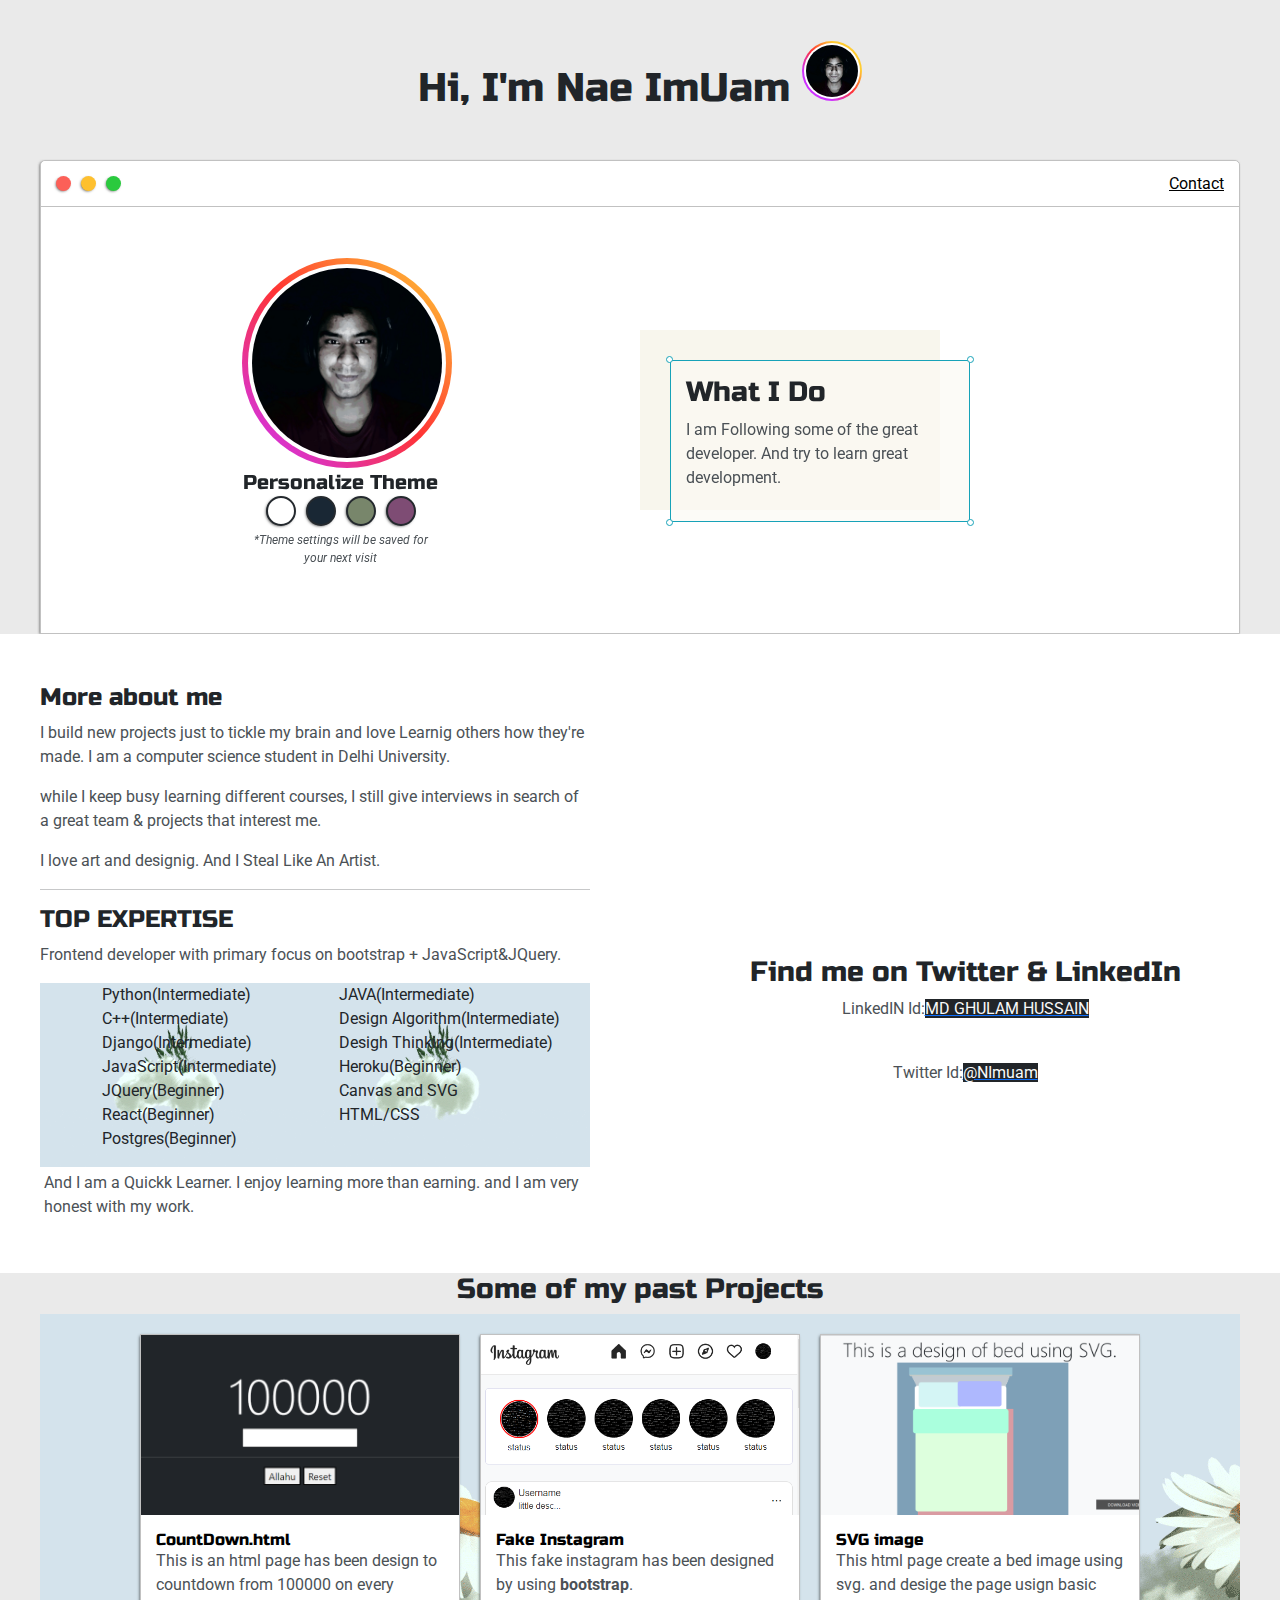
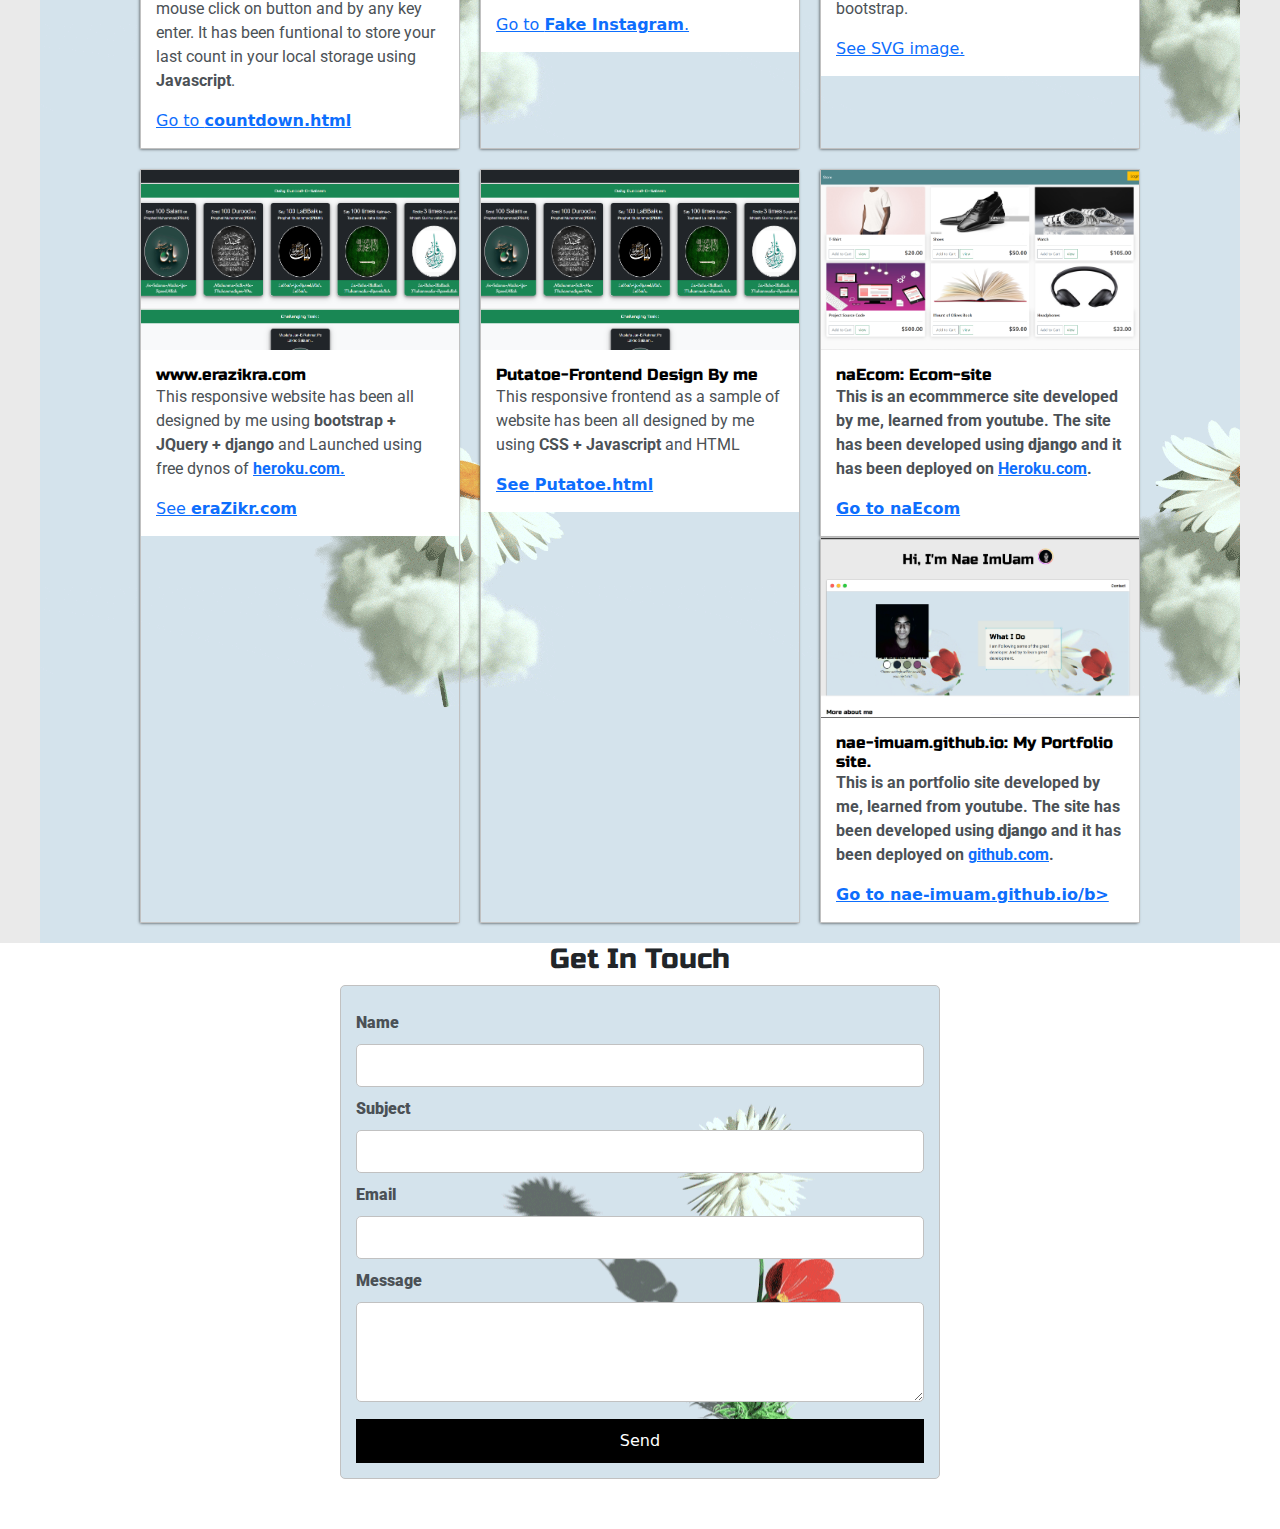
==== index.html @ fbc39ed4 "Adding Putatoe.html" ====
<!DOCTYPE html>
<html lang="en" dir="ltr">
  <head>
    <meta charset="utf-8">
    <meta name="viewport" content="width=device-width, initial-scale=1, maximum-scale=1, minimum-scale=1">
    <title>Nae ImUam</title>
    <link rel="preconnect" href="https://fonts.googleapis.com">
    <link rel="preconnect" href="https://fonts.gstatic.com" crossorigin>
    <link href="https://fonts.googleapis.com/css2?family=Russo+One&display=swap" rel="stylesheet">
    <link href="https://fonts.googleapis.com/css2?family=Roboto:wght@500&family=Russo+One&display=swap" rel="stylesheet">

    <link rel="stylesheet" href="default.css">

    <link id="theme-style" rel="stylesheet" href="">
    <link href="https://cdn.jsdelivr.net/npm/bootstrap@5.2.1/dist/css/bootstrap.min.css" rel="stylesheet">
    <script src="https://cdn.jsdelivr.net/npm/bootstrap@5.2.1/dist/js/bootstrap.bundle.min.js"></script>

  </head>
  <body>
    <section class="s1">
      <div class="main-container">
        <div class="greeting-wrapper">
          <h1>Hi, I'm Nae ImUam
            <canvas id="myCanvas0" width="60" height="60" onclick="fun()">
            Your browser does not support the HTML5 canvas tag.</canvas></h1>
        </div>

        <div class="intro-wrapper">
          <div class="nav-wrapper">
            <div class="dots-wrapper">
              <div id="dot-1" class="browser-dot"></div>
              <div id="dot-2" class="browser-dot"></div>
              <div id="dot-3" class="browser-dot"></div>

            </div>
            <ul id="navigation">
              <li><a href="#">Contact</a></li>
             </ul>

          </div>
          <div class="left-column">
            <img id="img" src="images/me.jpg" hidden>
            <button id="profile_pic" onclick="fun()" class="mb-3">
              <canvas id="myCanvas" width="210" height="210">
              Your browser does not support the HTML5 canvas tag.</canvas>
            </button>
            <h5 style="text-align: center; line-height: 0;">Personalize Theme</h5>

            <div id="theme-options-wrapper">
              <div data-mode="light" id="light-mode" class="theme-dot"></div>
              <div data-mode="blue" id="blue-mode" class="theme-dot"></div>
              <div data-mode="green" id="green-mode" class="theme-dot"></div>
              <div data-mode="purple" id="purple-mode" class="theme-dot"></div>
            </div>

            <p id="settings-note">*Theme settings will be saved for <br> your next visit</p>
          </div>
          <div class="right-column">
            <div id="preview-shadow">
              <div id="preview">
                <div id="corner-tl" class="corner"></div>
                <div id="corner-tr" class="corner"></div>
                <h3>What I Do</h3>
                <p>I am Following some of the great developer. And try to learn great development.</p>
                <div id="corner-bl" class="corner"></div>
                <div id="corner-br" class="corner"></div>
              </div>
            </div>
          </div>

        </div>
      </div>
    </section>

    <section class="s2">
      <div class="main-container">
        <div class="about-wrapper">
          <div class="about-me text-dark">
            <h4>More about me</h4>

            <p>I build new projects just to tickle my brain and love Learnig others how they're made. I am a computer science student in Delhi University.</p>

            <p>while I keep busy learning different courses, I still give interviews in search of a great team & projects that interest me.</p>
            <p>I love art and designig. And I Steal Like An Artist.</a>

            <hr>

            <h4>TOP EXPERTISE</h4>

            <p>Frontend developer with primary focus on bootstrap + JavaScript&JQuery. <!--a target="_blank" href="resume.pdf">Download Resume</a></p-->

            <div id="skills">
              <ul>
                <li class="text-dark">Python(Intermediate)</li>
                <li class="text-dark">C++(Intermediate)</li>
                <li class="text-dark">Django(Intermediate)</li>
                <li class="text-dark">JavaScript(Intermediate)</li>
                <li class="text-dark">JQuery(Beginner)</li>
                <li class="text-dark">React(Beginner)</li>
                <li class="text-dark">Postgres(Beginner)</li>
              </ul>

              <ul>
                <li class="text-dark">JAVA(Intermediate)</li>
                <li class="text-dark">Design Algorithm(Intermediate)</li>
                <li class="text-dark">Desigh Thinking(Intermediate)</li>
                <li class="text-dark">Heroku(Beginner)</li>
                <li class="text-dark">Canvas and SVG</li>
                <li class="text-dark">HTML/CSS</li>
              </ul>
            </div>
            <p class="m-1">And I am a Quickk Learner. I enjoy learning more than earning. and I am very honest with my work.</p>


          </div>

          <div class="social-links">
            <video autoplay muted loop width="100%">
              <source src="images/gvid.mp4" type="video/mp4">
            </video>
            <h3>Find me on Twitter & LinkedIn</h3>
            <p>LinkedIN Id:<a class="link-primary text-light bg-dark mb-0 "href="https://www.linkedin.com/in/md-ghulam-hussain-a02657246/">MD GHULAM HUSSAIN</a></p>            <br>
            <p>Twitter Id:<a class="link-primary text-light bg-dark mt-1"href="https://twitter.com/NImuam">@NImuam</a> </p>

          </div>
        </div>
      </div>
    </section>

    <section class="s1">
      <div class="main-container">
        <h3 style="text-align: center;">Some of my past Projects</h3>

        <div class="post-wrapper" style="padding:20px">

          <div class="post">
            <img class="thumbnail" src="images/countdown.png" >
            <div class="post-preview">
              <h6 class="post-title">CountDown.html</h6>
              <p class="post-intro">This is an html page has been design to countdown from 100000 on every mouse click on button and by any key enter. It has been funtional to store your last count in your local storage using <b>Javascript</b>.</p>
              <a href="countdown.html">Go to <b>countdown.html</b></a>
            </div>
          </div>

          <div class="post">
            <img class="thumbnail" src="images/instaimg.png" >
            <div class="post-preview">
              <h6 class="post-title">Fake Instagram</h6>
              <p class="post-intro">This fake instagram has been designed by using <b>bootstrap</b>.</p>
              <a href="fakeinsta/instaHome.html">Go to <b>Fake Instagram</b>.</a>
            </div>
          </div>

          <div class="post">
            <img class="thumbnail" src="images/svgimg.png" >
            <div class="post-preview">
              <h6 class="post-title">SVG image</h6>
              <p class="post-intro">This html page create a bed image using svg. and desige the page usign basic bootstrap. </p>
              <a href="svg.html">See SVG image.</a>
            </div>
          </div>

          <div class="post">
            <img class="thumbnail" src="images/erazikr.png" >
            <div class="post-preview">
              <h6 class="post-title">www.erazikra.com</h6>
              <p class="post-intro">This responsive website has been all designed by me using<b> bootstrap + JQuery + django</b> and Launched using free dynos of <b><a href="https://heroku.com">heroku.com.</a></b></p>
              <a href="http://erazikr.com">See <b>eraZikr.com</b></a>
            </div>
          </div>

          <div class="post">
            <img class="thumbnail" src="images/erazikr.png" >
            <div class="post-preview">
              <h6 class="post-title">Putatoe-Frontend Design By me</h6>
              <p class="post-intro">This responsive frontend as a sample of website has been all designed by me using<b> CSS + Javascript</b> and HTML <b></p>
              <a href="Putatoe.html">See <b>Putatoe.html</b></a>
            </div>
          </div>

          <div class="post">
            <img class="thumbnail" src="images/naEcom.png" >
            <div class="post-preview">
              <h6 class="post-title">naEcom: Ecom-site</h6>
              <p class="post-intro">This is an ecommmerce site developed by me, learned from youtube. The site has been developed using <b>django</b> and it has been deployed on <a href=https://heroku.com>Heroku.com</a>.</p>
              <a href="https://naecom.herokuapp.com/">Go to <b>naEcom</b></a>
            </div>
          </div>

          <div class="post">
            <img class="thumbnail" src="images/nae-imuam.png" >
            <div class="post-preview">
              <h6 class="post-title">nae-imuam.github.io: My Portfolio site.</h6>
              <p class="post-intro">This is an portfolio site developed by me, learned from youtube. The site has been developed using <b>django</b> and it has been deployed on <a href=https://github.com>github.com</a>.</p>
              <a href="#">Go to <b>nae-imuam.github.io/b></a>
            </div>
          </div>
        </div>
      </div>
    </section>

    <section class="s2">
      <div class="main-container">
        <h3 style="text-align: center;">Get In Touch</h3>

        <form id="contact-form">
          <label>Name</label>
          <input class="input-field" type="text" name="name">

          <label>Subject</label>
          <input class="input-field" type="text" name="subject">

          <label>Email</label>
          <input class="input-field" type="text" name="email">

          <label>Message</label>
          <textarea class="input-field" type="text" name="message"></textarea>


          <input id="submit-btn" type="submit" value="Send">
        </form>
      </div>
    </section>

    <script type="text/javascript" src="script.js"></script>


  </body>
</html>
---- default.css ----
:root{
  --mainColor:#eaeaea;
  --secondaryColor: #fff;
  --secondarytrans: #ffffff00;

  --borderColor: #c1c1c1;

  --mainText: black;
  --secondaryText: #4b5156;

  --themeDotBorder: #24292e;

  --previewBg: rgb(251, 249, 243, 0.7);
  --previewShadow: #f0ead6;
  --prevShadTrans: #f0ead66f;


  --buttonColor:black;

  --imgurl1: url("images/gim1.gif");
  --imgurl2: url("images/gim2.gif");
  --imgurl3: url("images/gim3.gif");
  --imgurl4: url("images/gim4.gif");

}




html, body {
  padding: 0;
  margin: 0;
}

body *{
  transition: 0.3s;
}

h1, h2, h3, h4, h5, h6, strong {
  color: var(--mainText);
  font-family: 'Russo One', sans-serif;
}

p, li, span, label, input, textarea {
  color: var(--secondaryText);
  font-family: 'Roboto', sans-serif;

}

a{
  text-decoration: none;
  color: #17a2b8;
}

ul{
  list-style: none;
}

h1{font-size: 56px;}
h2{font-size: 36px;}
h3{font-size: 28px;}
h4{font-size: 24px;}
h5{font-size: 20px;}
h6{font-size: 16px;}


.s1{
  background-color: var(--mainColor);
  border-bottom: var(--borderColor);
  overflow: auto;
}

.s2{
  background-color: var(--secondaryColor);
  border-bottom: var(--borderColor);
}

.main-container {
  width: 1200px;
  margin: 0 auto;
}

.greeting-wrapper{
  display: grid;
  text-align: center;
  align-content: center;
  min-height: 10em;
}

.intro-wrapper {
  background-color: var(--secondaryColor);
  border: 1px solid var(--borderColor);
  border-radius: 5px 5px 0 0;

  -webkit-box-shadow: -1px 1px 3px -1px rgba(0,0,0,0.75);
  -moz-box-shadow: -1px 1px 3px -1px rgba(0,0,0,0.75);
  box-shadow: -1px 1px 3px -1px rgba(0,0,0,0.75);

  display: grid;
  grid-template-columns: 1fr 1fr;
  grid-template-areas:
      'nav-wrapper nav-wrapper'
      'left-column right-column'


}

.nav-wrapper {
  border-radius: 5px 5px 0 0;
  grid-area: nav-wrapper;
  border-bottom: 1px solid var(--borderColor);
  display: flex;
  align-items: center;
  justify-content: space-between;
  background-color: var(--secondaryColor);

}



#navigation {
  margin: 0;
  padding: 10px;
}

#navigation a{
  color: var(--mainText);
}


#navigation li {
  display: inline;
  margin-right: 5px;
  margin-left: 5px;
}

.dots-wrapper{
  display: flex;
  padding: 10px;

}

#dot-1{
  background-color: #fc6058;
}
#dot-2{
  background-color: #fec02f;
}
#dot-3{
  background-color: #2aca3e;
}

.browser-dot{
  background-color: black;
  height: 15px;
  width: 15px;
  border-radius: 50%;
  margin: 5px;

  -webkit-box-shadow: -1px 1px 3px -1px rgba(0,0,0,0.75);
  -moz-box-shadow: -1px 1px 3px -1px rgba(0,0,0,0.75);
  box-shadow: -1px 1px 3px -1px rgba(0,0,0,0.75);
}


.left-column {
<<<<<<< HEAD
  background-image: var(--imgurl1);
=======
  background-image: var(--imgurl);
  background-position: center;
  background-size: cover;
>>>>>>> 65992f97f9ab8337cb3b4e993367cad69eefca60
  grid-area: left-column;
  padding-top: 50px;
  padding-bottom: 50px;

}


#profile_pic{
  background-color: var(--secondarytrans);
  display: block;
  margin: 0 auto;
  height: 210px;
  width: 210px;
  object-fit: cover;
  border: 0px solid var(--borderColor);

}

#theme-options-wrapper{
  display: flex;
  justify-content: center;
}

.theme-dot{
  height: 30px;
  width: 30px;
  background-color: black;
  border-radius: 50%;

  margin: 5px;
  border: 2px solid var(--themeDotBorder);

  -webkit-box-shadow: -1px 1px 3px -1px rgba(0,0,0,0.75);
  -moz-box-shadow: -1px 1px 3px -1px rgba(0,0,0,0.75);
  box-shadow: -1px 1px 3px -1px rgba(0,0,0,0.75);

  cursor: pointer;
}

.theme-dot:hover{
  border-width: 5px;
}

#light-mode{
  background-color: #fff;
}

#blue-mode{
  background-color: #192734;
}

#green-mode{
  background-color: #78866b;
}

#purple-mode{
  background-color: #7e4c74;
}

#settings-note{
  font-size: 12px;
  font-style: italic;
  text-align: center;
}


.right-column {
<<<<<<< HEAD
  background-image: var(--imgurl1);
=======
  background-image: var(--imgurl);
  background-position: center;
  background-size: cover;
>>>>>>> 65992f97f9ab8337cb3b4e993367cad69eefca60
  grid-area: right-column;
  display: grid;
  align-content: center;

  padding-top: 50px;
  padding-bottom: 50px;

}

#preview-shadow{
  background-color: var(--prevShadTrans);
  width: 300px;
  height: 180px;
  padding-left: 30px;
  padding-top: 30px;
}

#preview{
  width: 300px;
  border: 1.5px solid #17a2b8;
  background-color: var(--previewBg);
  padding: 15px;
  position: relative;
}

.corner{
  width: 7px;
  height: 7px;
  border-radius: 50%;
  border: 1.5px solid #17a2b8;
  background-color: #fff;
  position: absolute;
}

#corner-tl{
  top: -5px;
  left: -5px;
}
#corner-tr{
  top: -5px;
  right: -5px;
}
#corner-bl{
  bottom: -5px;
  left: -5px;
}
#corner-br{
  bottom: -5px;
  right: -5px;
}

.about-wrapper{
  display: grid;
  grid-template-columns: repeat(auto-fit, minmax(320px, 1fr));
  padding-top: 50px;
  padding-bottom: 50px;
  gap: 100px;
}



#skills{
  background-image: var(--imgurl2);
  background-size: contain;
  display: flex;
  justify-content: space-evenly;
  background-color: var(--prevewShadow);

}

.social-links{
  display: grid;
  align-content: center;
  text-align: center;

}

#social_img{
  width: 100%;
  border: 1px solid #eaeaff
}

.post-wrapper {
  background-image: var(--imgurl4);
  display: grid;
  gap: 20px;
  justify-content: center;
  padding-bottom: 50px;
  grid-template-columns: repeat(auto-fit, 320px);

}

.post{
  max-width:320px;
  float: left;
  border: 1px solid var(--borderColor);

  -webkit-box-shadow: -1px 1px 3px -1px rgba(0,0,0,0.75);
  -moz-box-shadow: -1px 1px 3px -1px rgba(0,0,0,0.75);
  box-shadow: -1px 1px 3px -1px rgba(0,0,0,0.75);
}


.thumbnail{
  display: block;
  width: 100%;
  height: 180px;
  object-fit: cover;
}

.post-preview{
  background-color: #fff;
  padding: 15px;
}

.post-title{
  color:black;
  margin: 0;
}

.post-intro{
  color: #4b5156;
  font-size: 16px;
}

#contact-form{
  background-image: var(--imgurl3);
  display: block;
  max-width: 600px;
  margin: 0 auto;
  border: 1px solid var(--borderColor);
  padding: 15px;
  border-radius: 5px;
  background-color: var(--mainColor);
  margin-bottom: 50px;
}

#contact-form label{
  line-height: 2.7em;
}

#contact-form textarea{
  min-height: 100px;
  font-size: 14px;
}

.input-field{
  width: 100%;
  padding-top: 10px;
  padding-bottom: 10px;
  background-color: var(--secondaryColor);
  border-radius: 5px;
  border: 1px solid var(--borderColor);
  font-size: 14px;
}

#submit-btn{
  margin-top: 10px;
  width: 100%;
  padding-bottom: 10px;
  padding-top: 10px;
  color: #fff;
  background-color: var(--buttonColor);
  border: none;
}




@media screen and (max-width: 1200px) {
  .main-container{
    width: 95%;
  }
}


@media screen and (max-width: 800px) {

  .intro-wrapper {

    grid-template-columns: 1fr;
    grid-template-areas:
        'nav-wrapper'
        'left-column'
        'right-column'
  }

  .right-column{
    justify-content: center;
  }

}
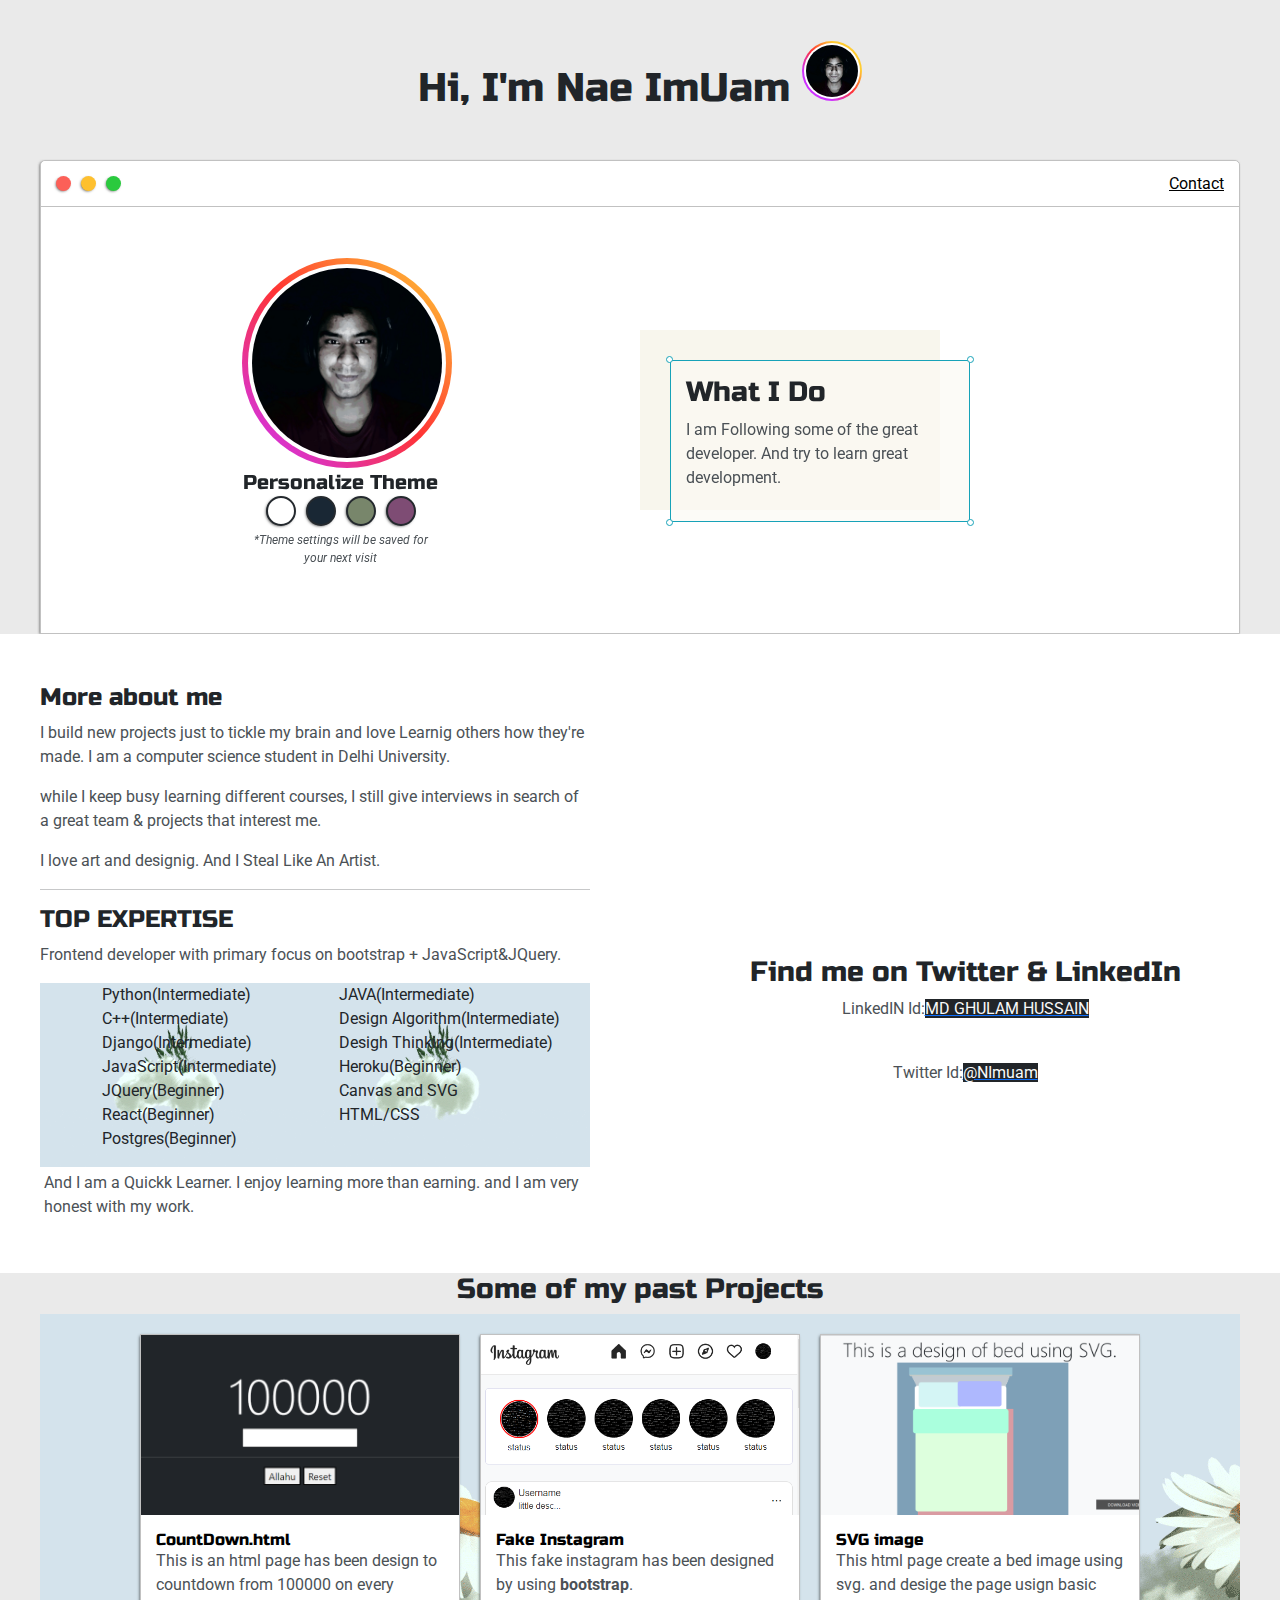
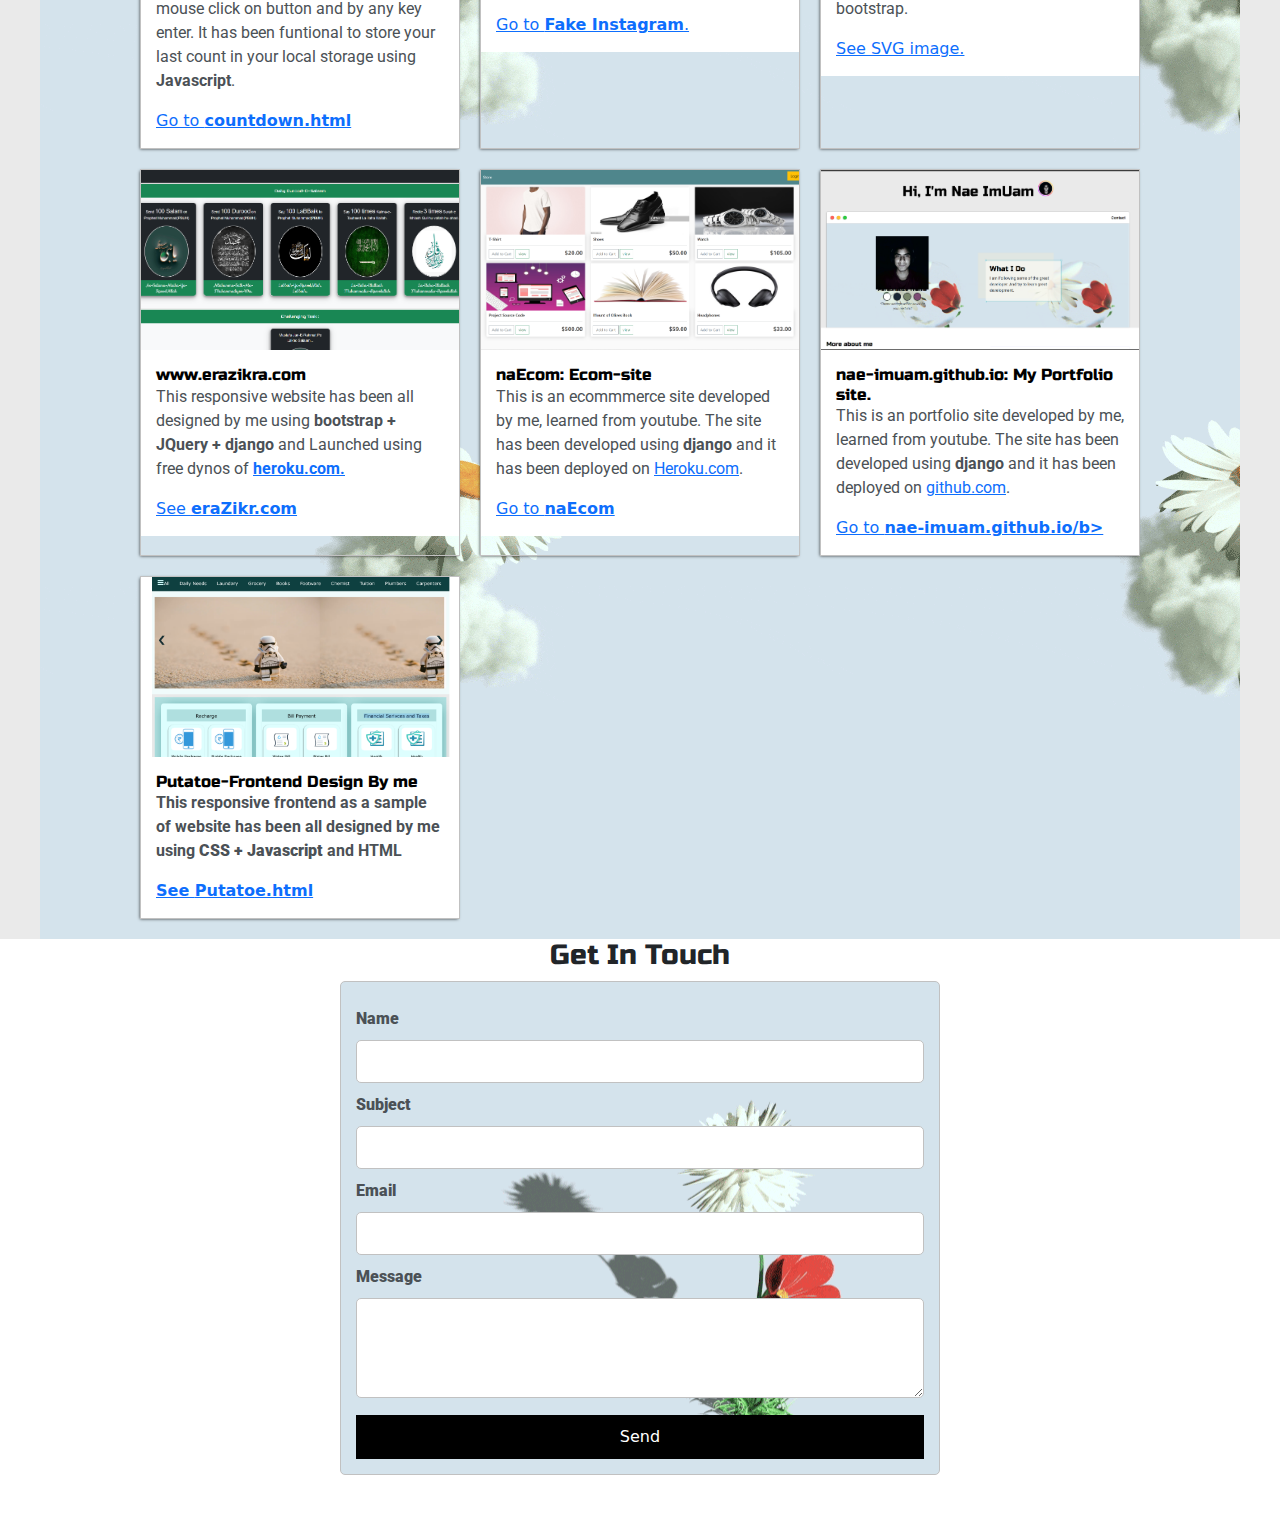
==== commit 9a70a422: "Adding Putatoe.html" ====
--- a/index.html
+++ b/index.html
@@ -170,31 +170,31 @@
           </div>
 
           <div class="post">
-            <img class="thumbnail" src="images/erazikr.png" >
+            <img class="thumbnail" src="images/naEcom.png" >
+            <div class="post-preview">
+              <h6 class="post-title">naEcom: Ecom-site</h6>
+              <p class="post-intro">This is an ecommmerce site developed by me, learned from youtube. The site has been developed using <b>django</b> and it has been deployed on <a href=https://heroku.com>Heroku.com</a>.</p>
+              <a href="https://naecom.herokuapp.com/">Go to <b>naEcom</b></a>
+            </div>
+          </div>
+
+          <div class="post">
+            <img class="thumbnail" src="images/nae-imuam.png" >
+            <div class="post-preview">
+              <h6 class="post-title">nae-imuam.github.io: My Portfolio site.</h6>
+              <p class="post-intro">This is an portfolio site developed by me, learned from youtube. The site has been developed using <b>django</b> and it has been deployed on <a href=https://github.com>github.com</a>.</p>
+              <a href="#">Go to <b>nae-imuam.github.io/b></a>
+            </div>
+          </div>
+
+          <div class="post">
+            <img class="thumbnail" src="images/putatoe.png" >
             <div class="post-preview">
               <h6 class="post-title">Putatoe-Frontend Design By me</h6>
               <p class="post-intro">This responsive frontend as a sample of website has been all designed by me using<b> CSS + Javascript</b> and HTML <b></p>
               <a href="Putatoe.html">See <b>Putatoe.html</b></a>
             </div>
           </div>
-
-          <div class="post">
-            <img class="thumbnail" src="images/naEcom.png" >
-            <div class="post-preview">
-              <h6 class="post-title">naEcom: Ecom-site</h6>
-              <p class="post-intro">This is an ecommmerce site developed by me, learned from youtube. The site has been developed using <b>django</b> and it has been deployed on <a href=https://heroku.com>Heroku.com</a>.</p>
-              <a href="https://naecom.herokuapp.com/">Go to <b>naEcom</b></a>
-            </div>
-          </div>
-
-          <div class="post">
-            <img class="thumbnail" src="images/nae-imuam.png" >
-            <div class="post-preview">
-              <h6 class="post-title">nae-imuam.github.io: My Portfolio site.</h6>
-              <p class="post-intro">This is an portfolio site developed by me, learned from youtube. The site has been developed using <b>django</b> and it has been deployed on <a href=https://github.com>github.com</a>.</p>
-              <a href="#">Go to <b>nae-imuam.github.io/b></a>
-            </div>
-          </div>
         </div>
       </div>
     </section>
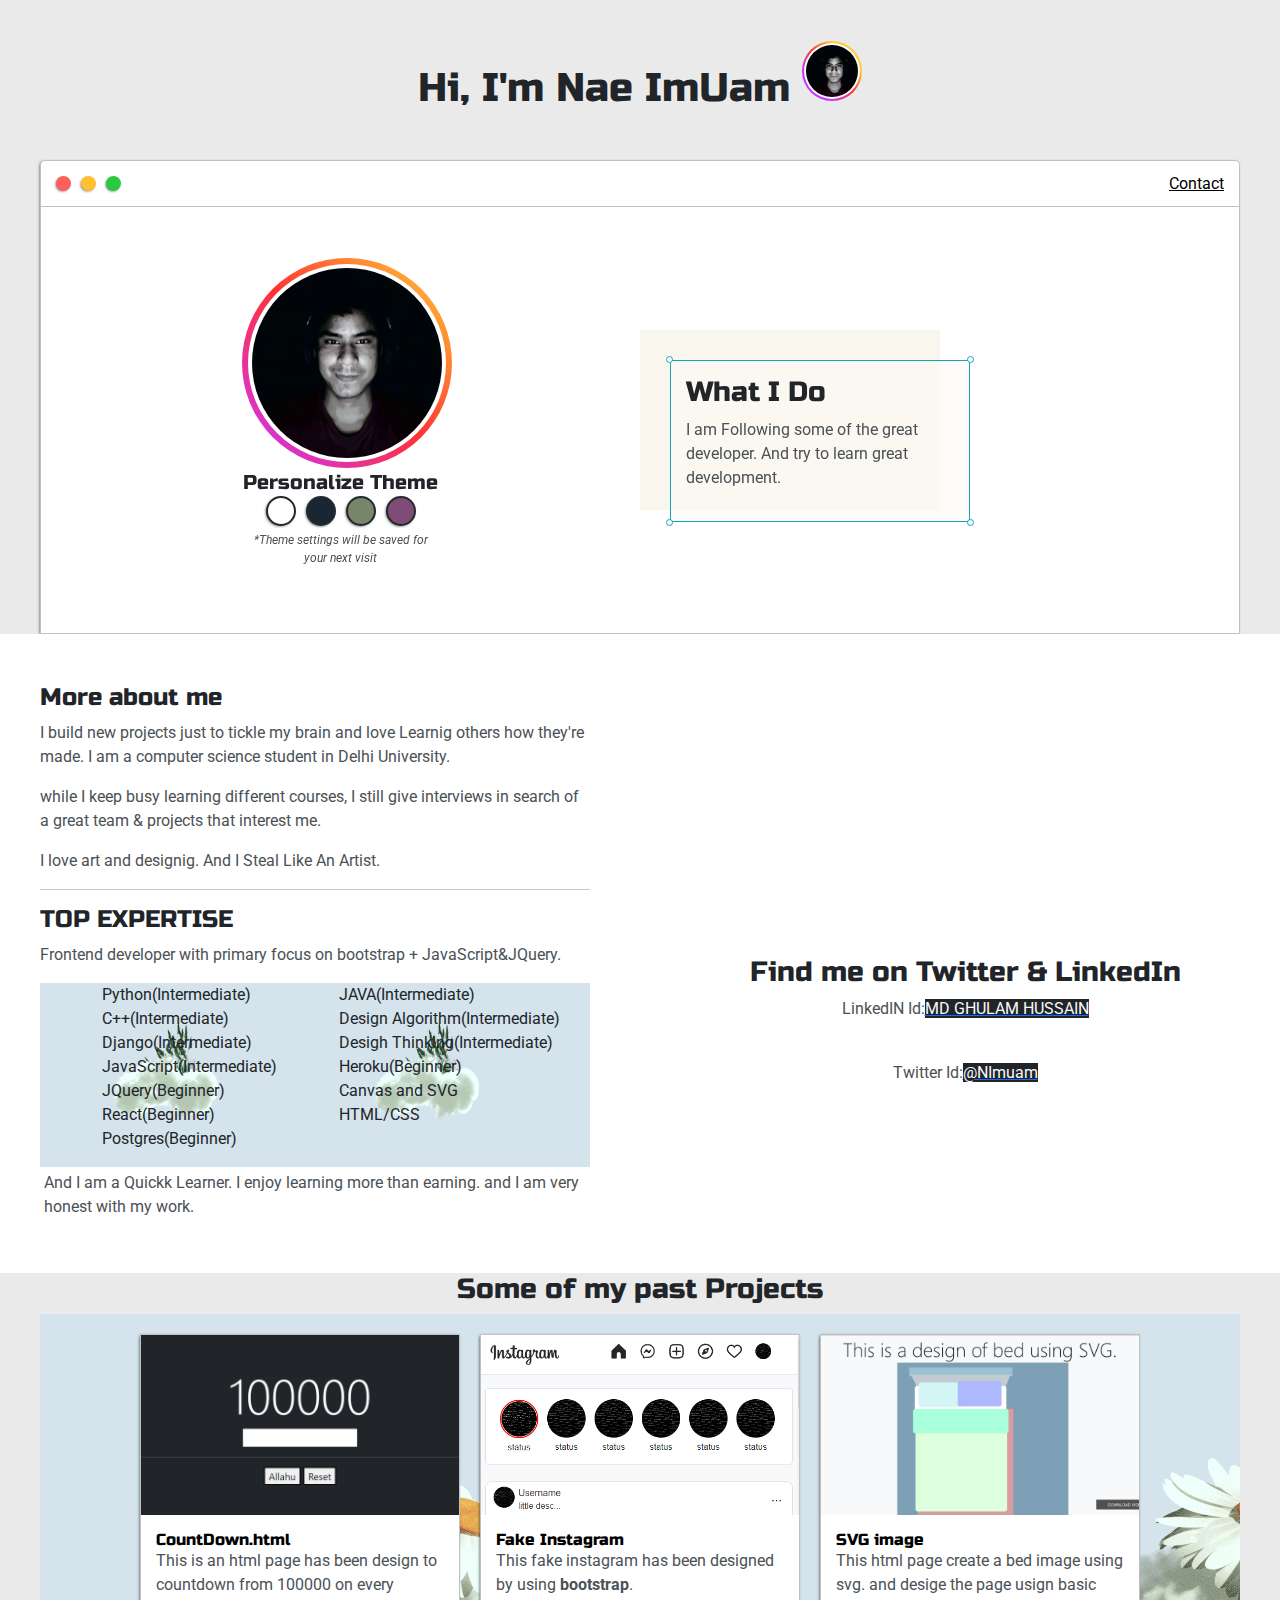
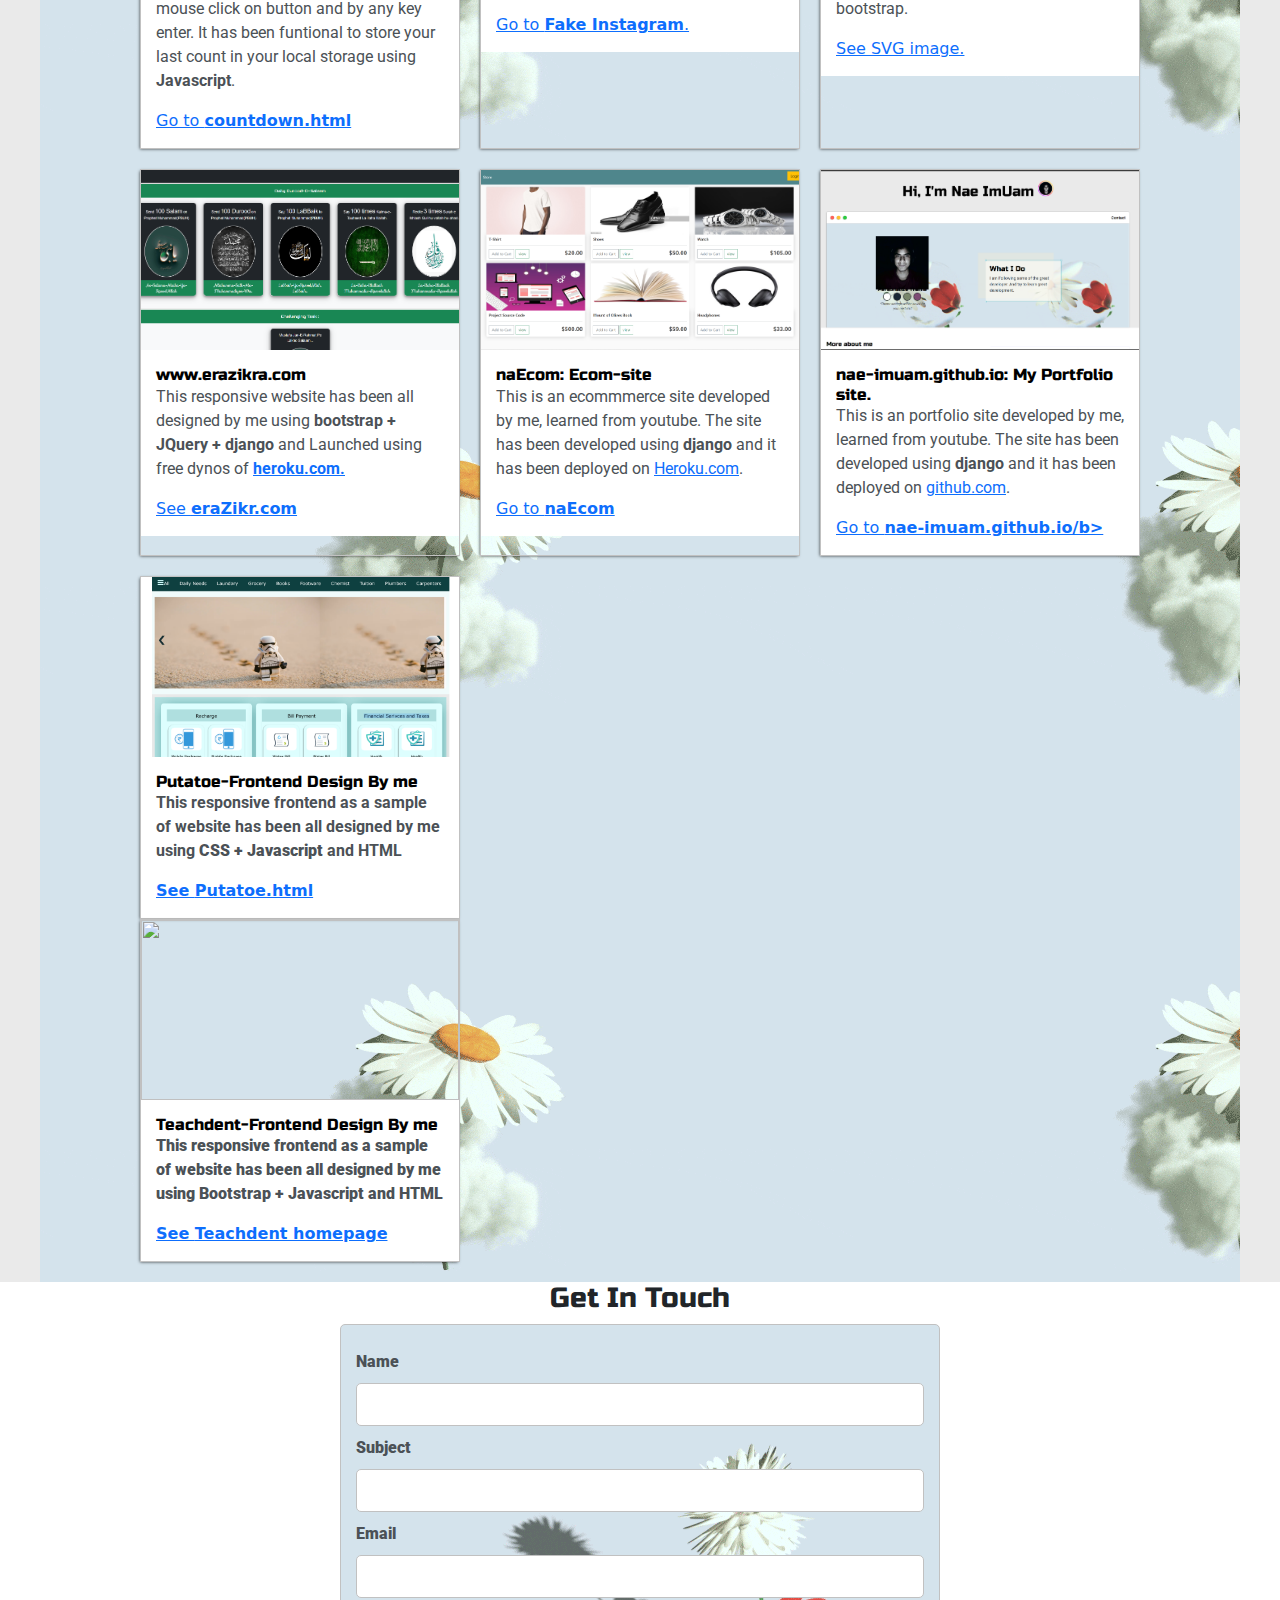
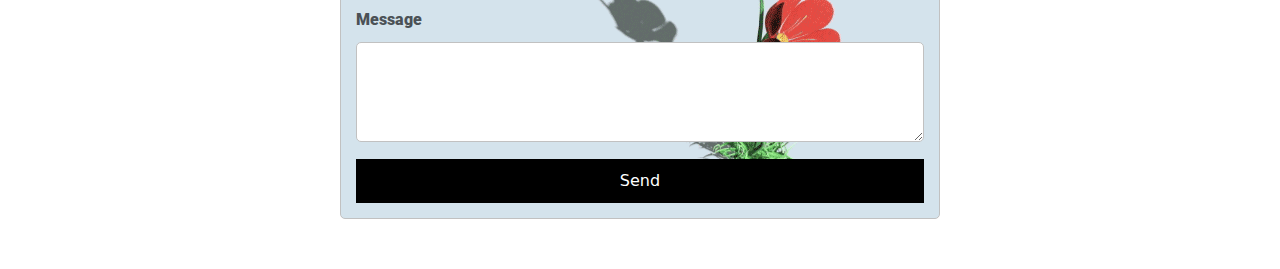
==== commit 169fddd7: "Frontend design of teachdent" ====
--- a/index.html
+++ b/index.html
@@ -195,6 +195,15 @@
               <a href="Putatoe.html">See <b>Putatoe.html</b></a>
             </div>
           </div>
+
+          <div class="post">
+            <img class="thumbnail" src="images/Teachdent.png" >
+            <div class="post-preview">
+              <h6 class="post-title">Teachdent-Frontend Design By me</h6>
+              <p class="post-intro">This responsive frontend as a sample of website has been all designed by me using<b> Bootstrap + Javascript</b> and HTML <b></p>
+              <a href="Teachdent/home.html">See <b>Teachdent homepage</b></a>
+            </div>
+          </div>
         </div>
       </div>
     </section>
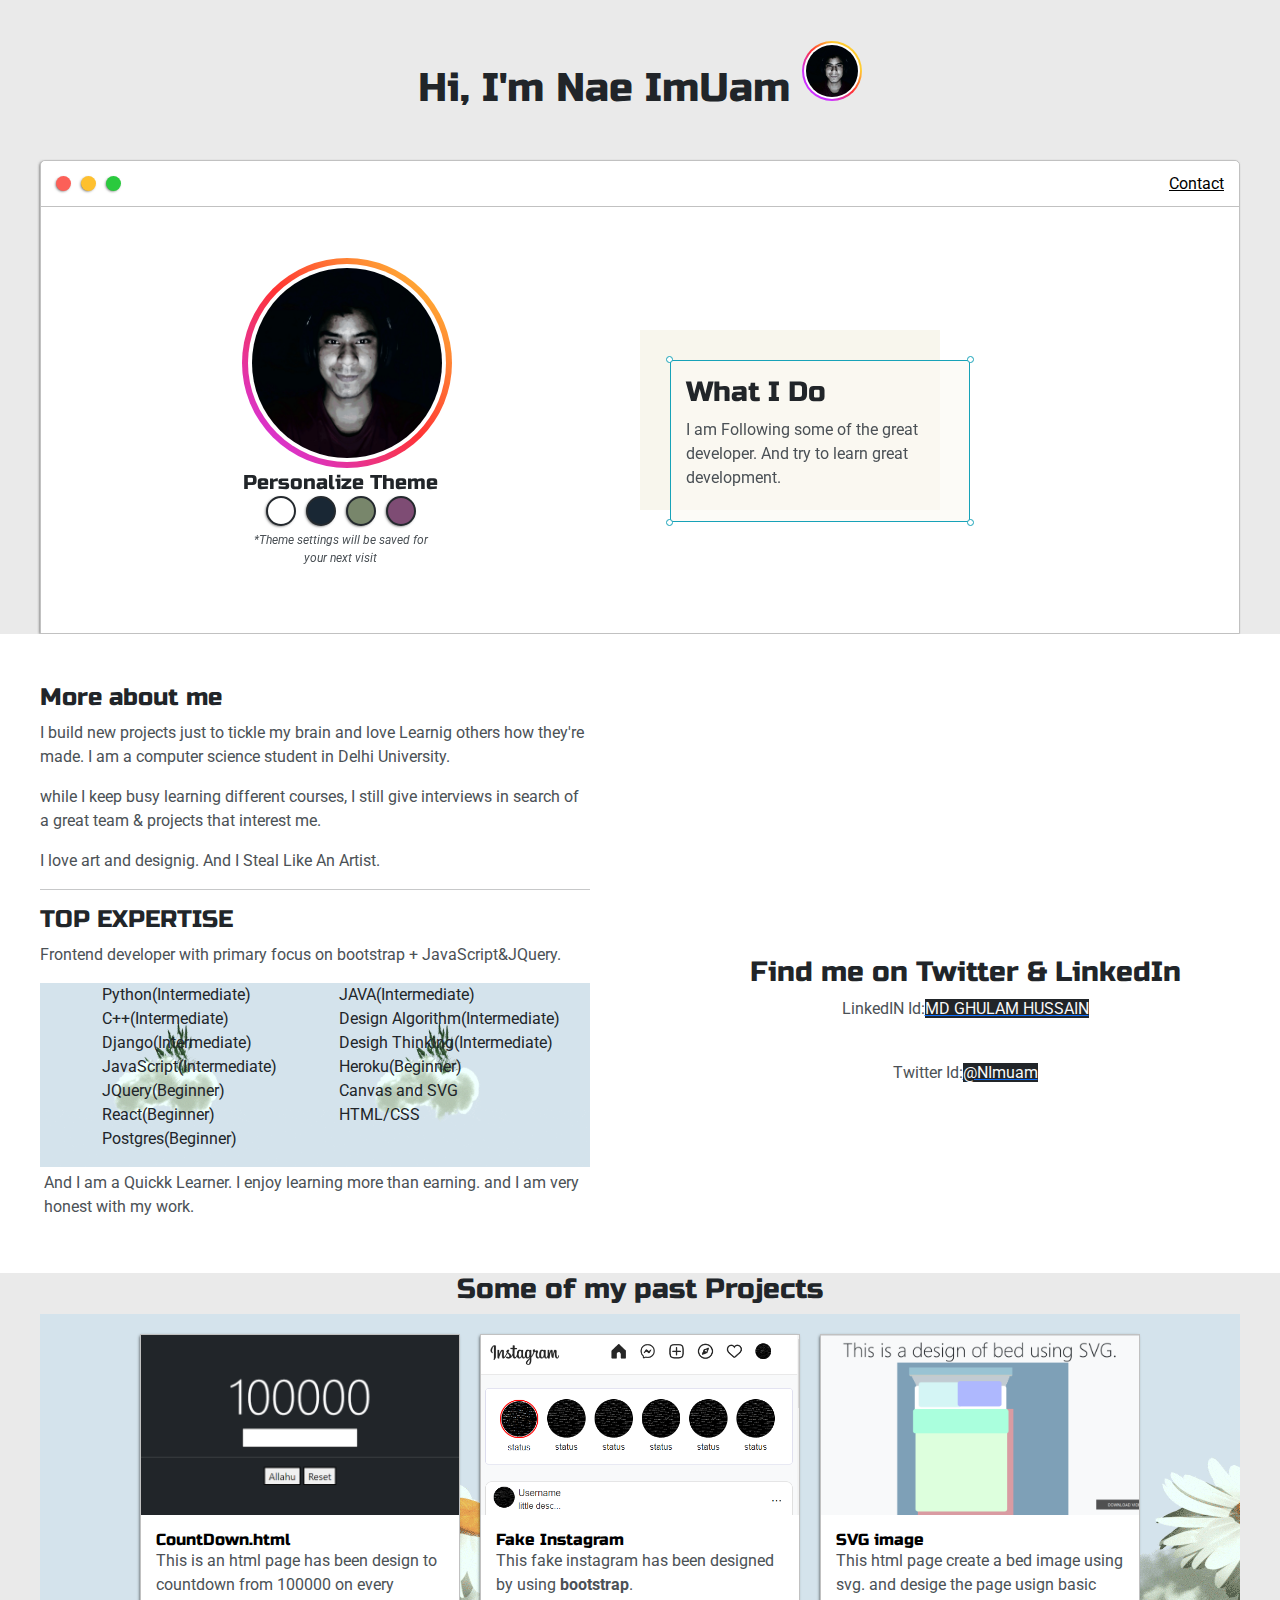
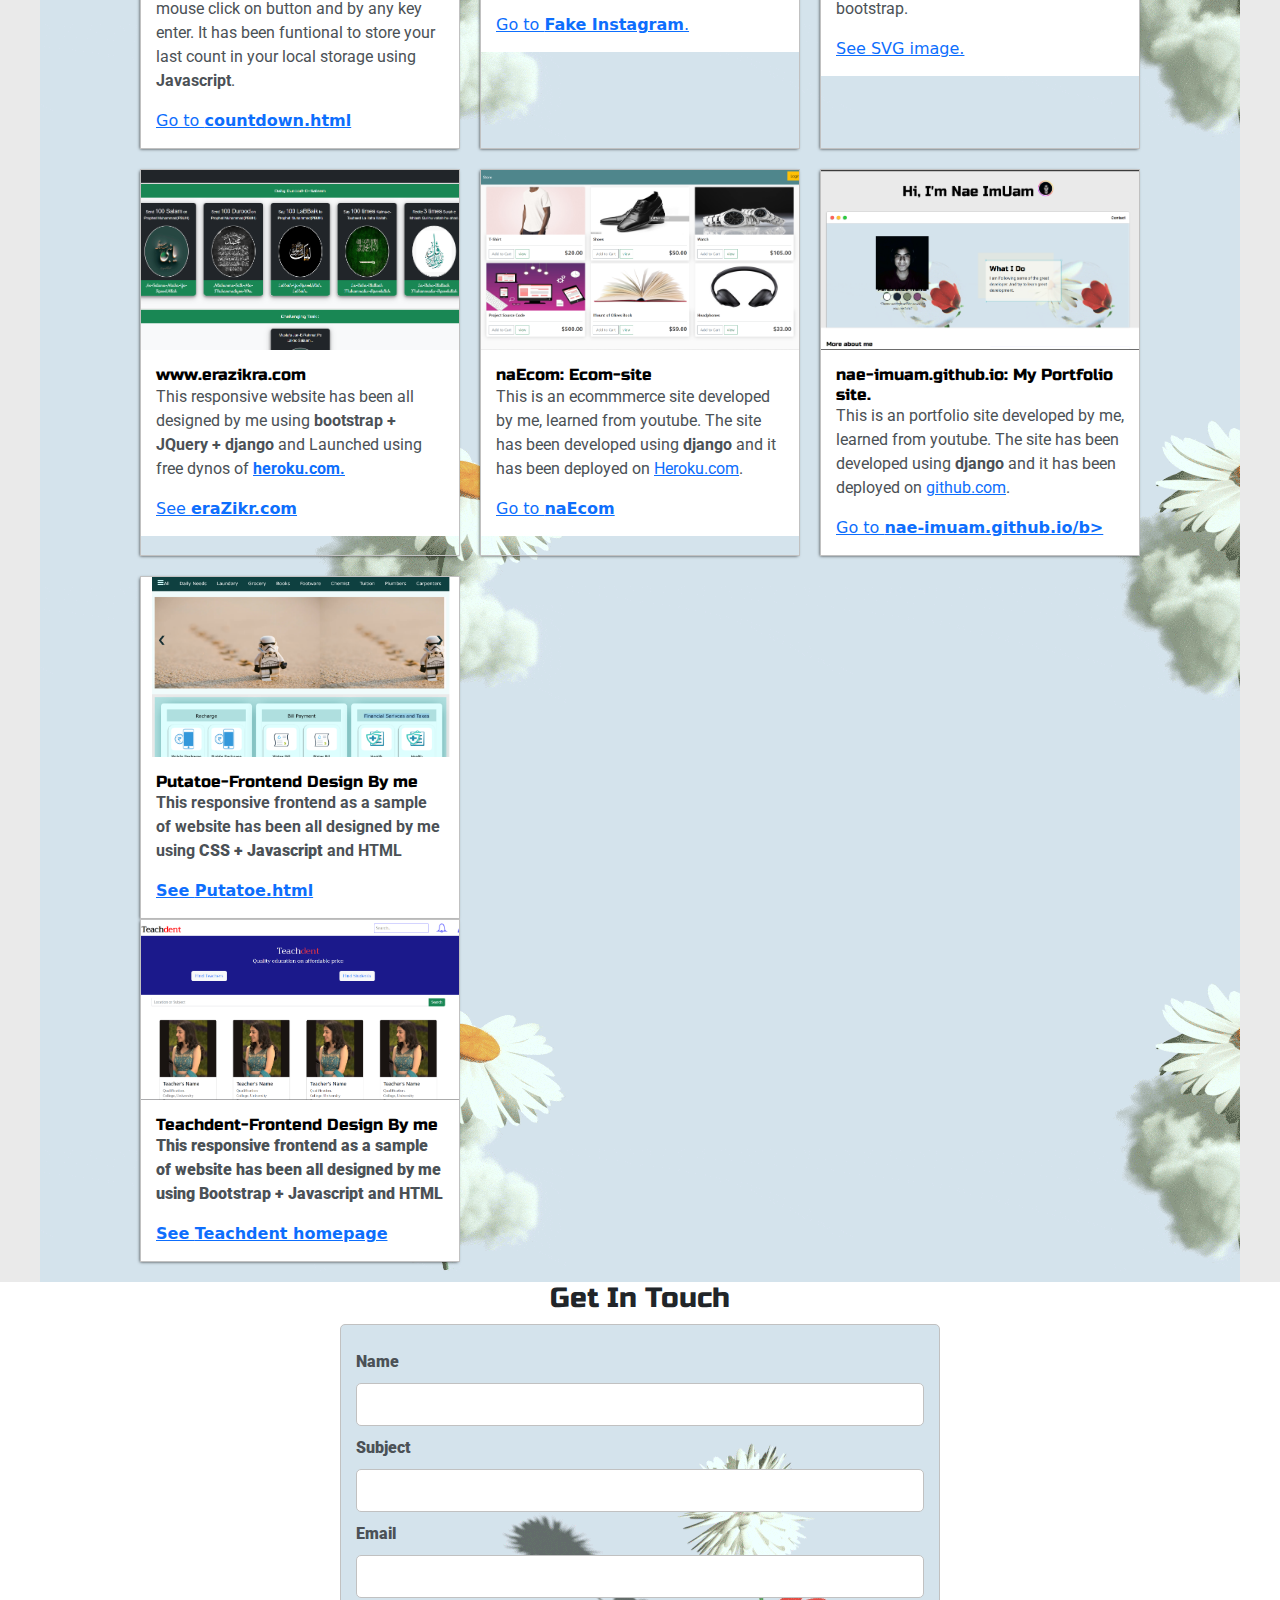
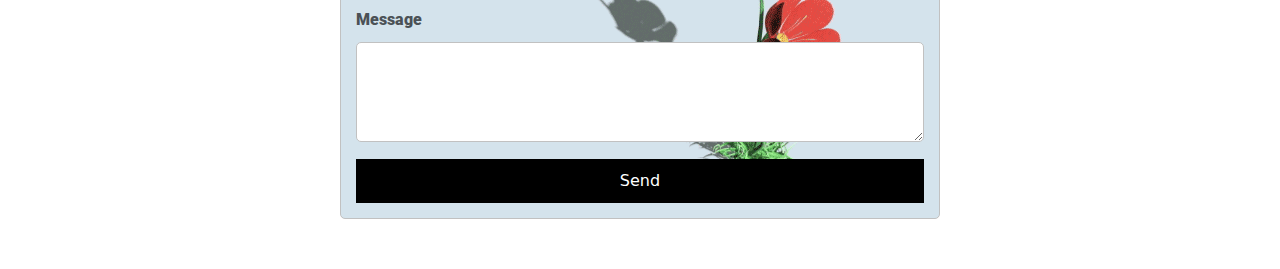
==== commit b3fb29ca: "Frontend design of teachdent" ====
--- a/index.html
+++ b/index.html
@@ -197,7 +197,7 @@
           </div>
 
           <div class="post">
-            <img class="thumbnail" src="images/Teachdent.png" >
+            <img class="thumbnail" src="images/teachdent.png" >
             <div class="post-preview">
               <h6 class="post-title">Teachdent-Frontend Design By me</h6>
               <p class="post-intro">This responsive frontend as a sample of website has been all designed by me using<b> Bootstrap + Javascript</b> and HTML <b></p>
--- a/default.css
+++ b/default.css
@@ -164,13 +164,9 @@
 
 
 .left-column {
-<<<<<<< HEAD
-  background-image: var(--imgurl1);
-=======
   background-image: var(--imgurl);
   background-position: center;
   background-size: cover;
->>>>>>> 65992f97f9ab8337cb3b4e993367cad69eefca60
   grid-area: left-column;
   padding-top: 50px;
   padding-bottom: 50px;
@@ -238,13 +234,9 @@
 
 
 .right-column {
-<<<<<<< HEAD
-  background-image: var(--imgurl1);
-=======
   background-image: var(--imgurl);
   background-position: center;
   background-size: cover;
->>>>>>> 65992f97f9ab8337cb3b4e993367cad69eefca60
   grid-area: right-column;
   display: grid;
   align-content: center;
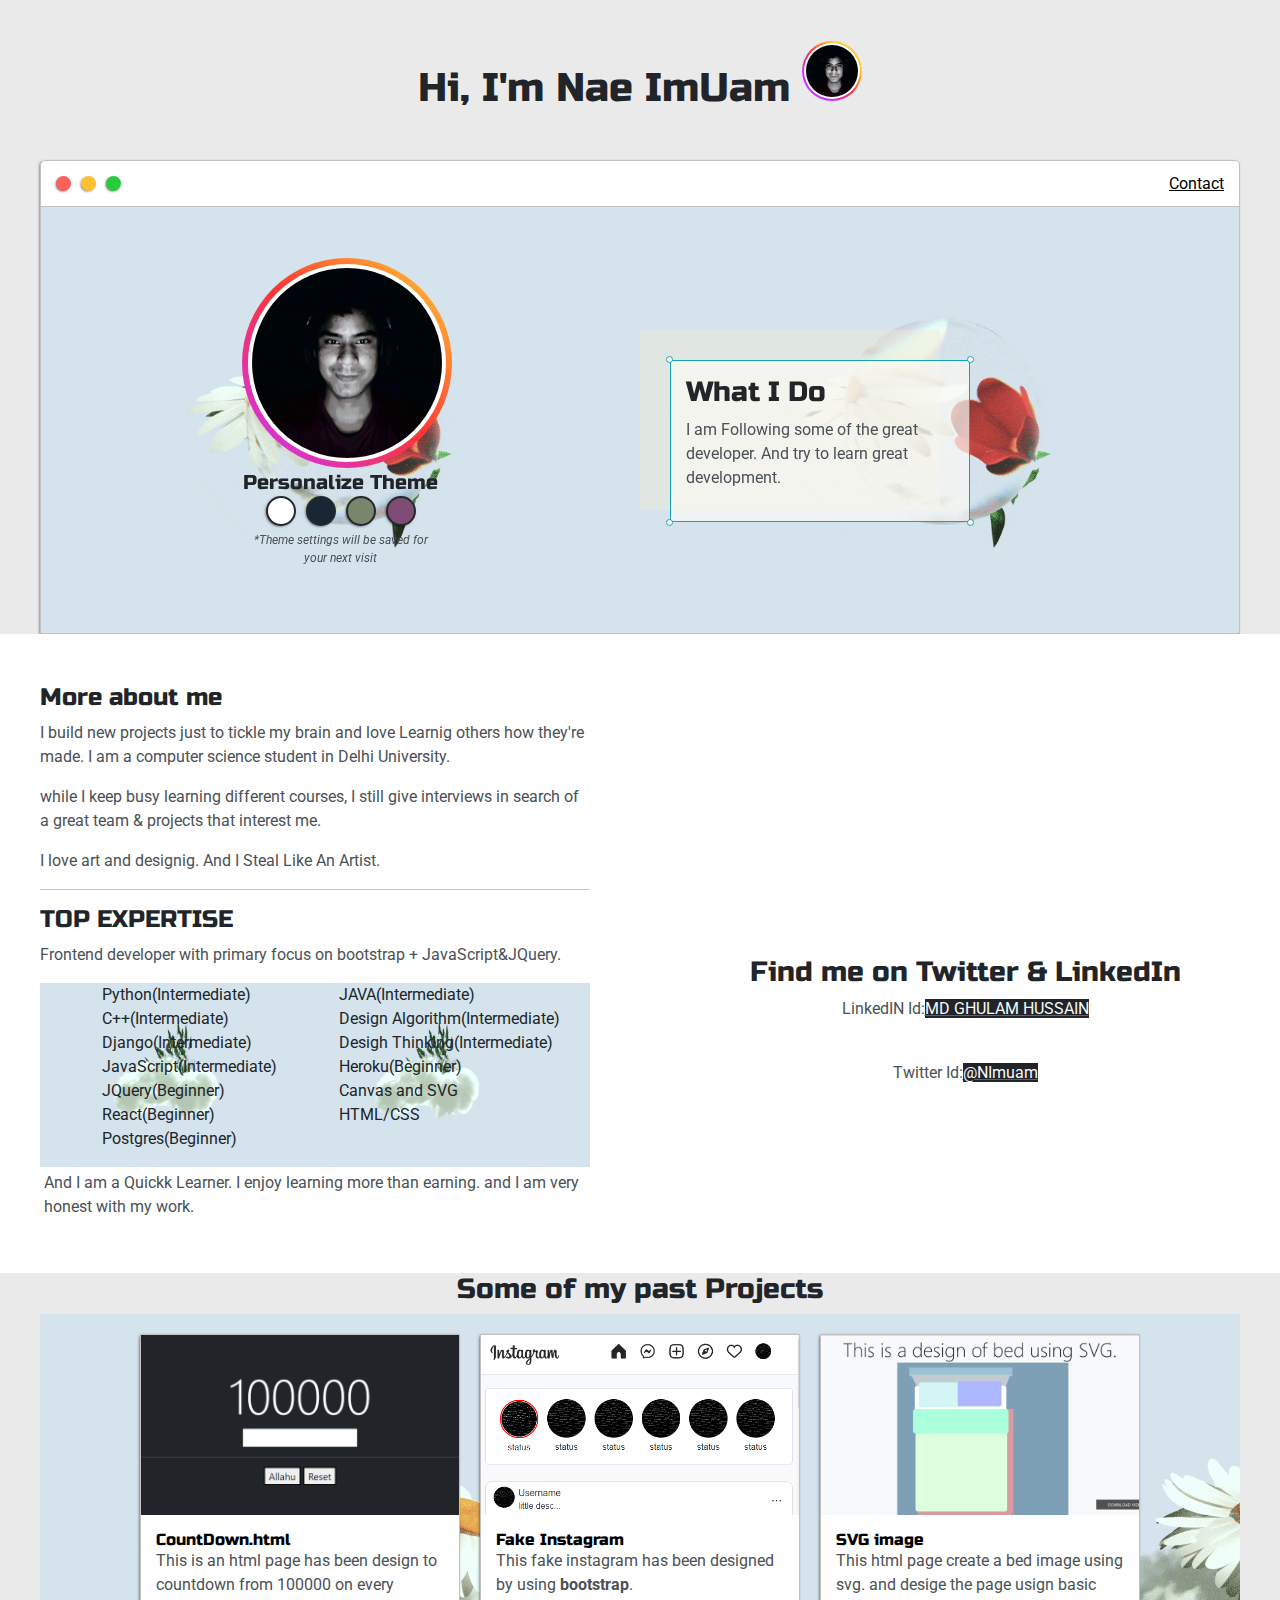
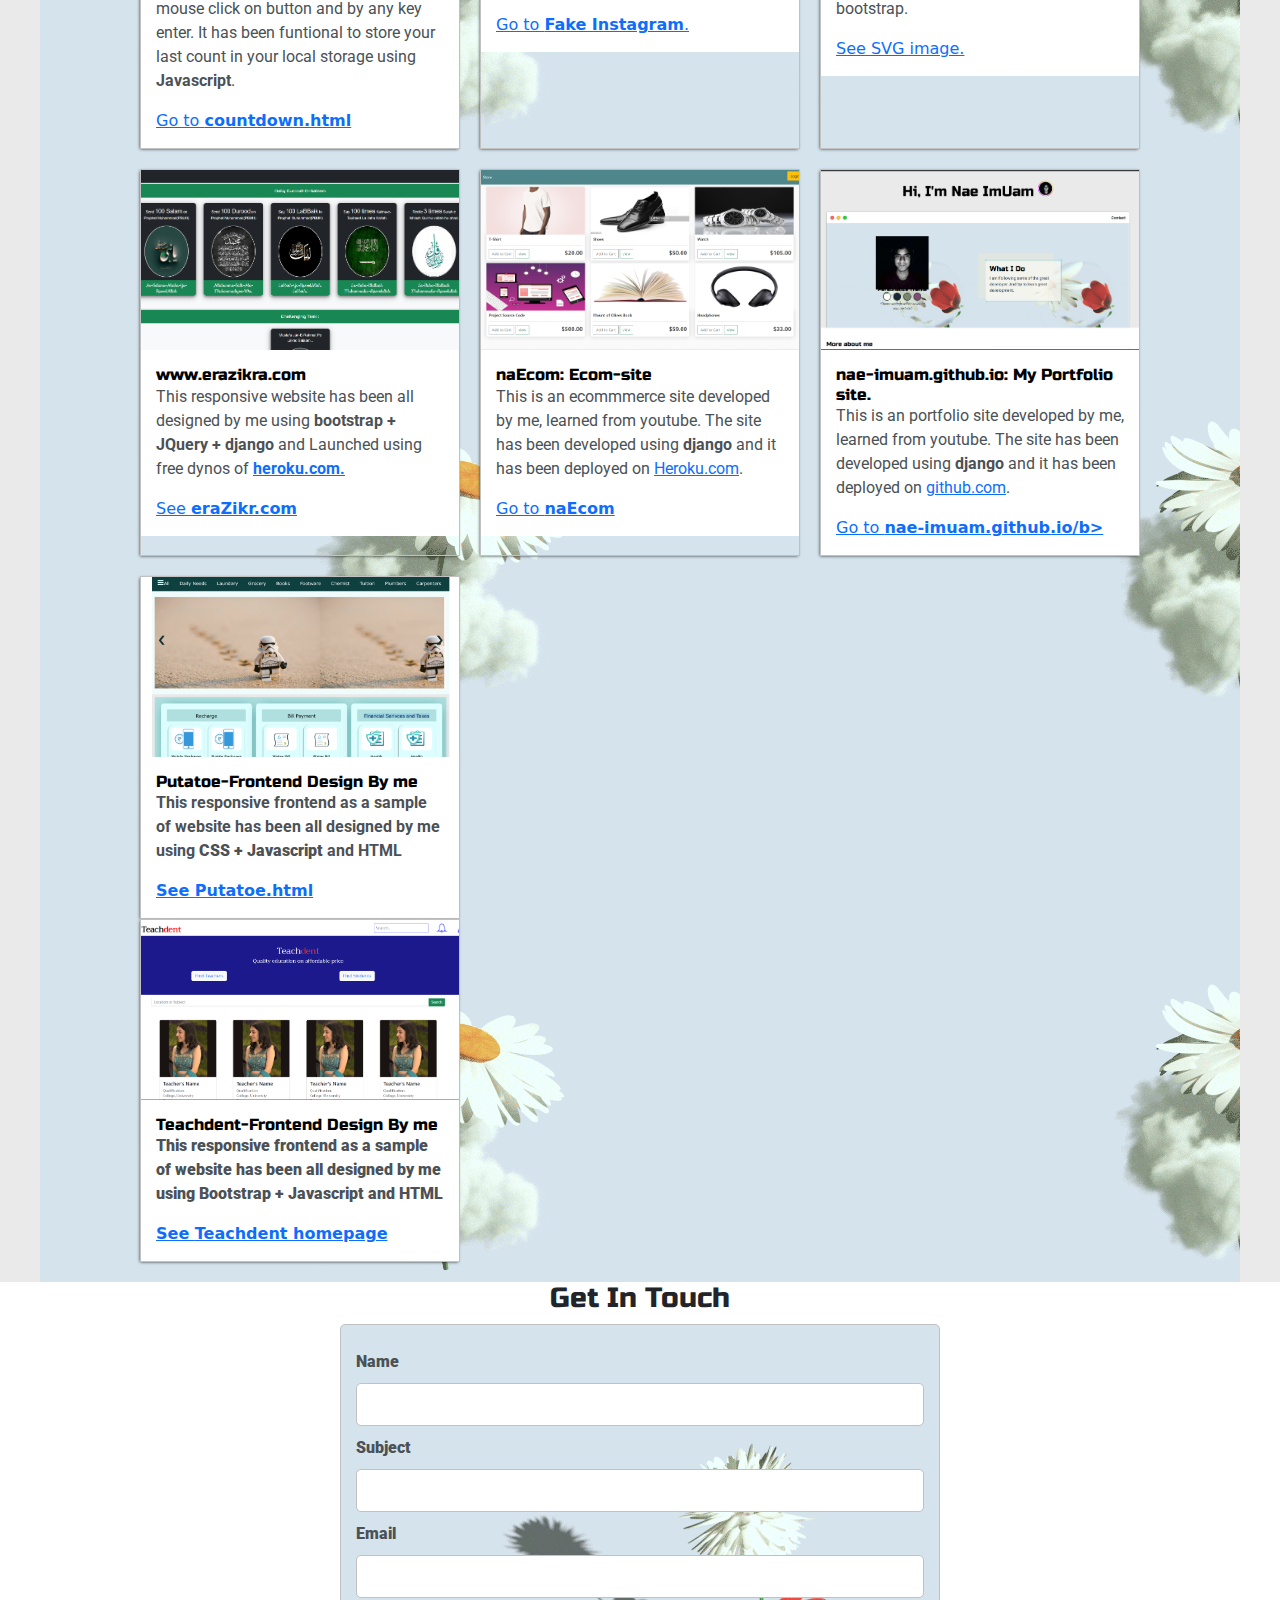
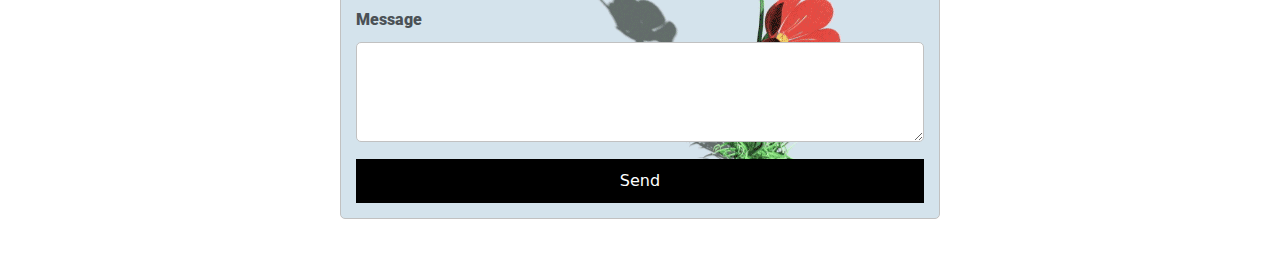
==== commit 3185c831: "update teachdent" ====
--- a/index.html
+++ b/index.html
@@ -201,7 +201,7 @@
             <div class="post-preview">
               <h6 class="post-title">Teachdent-Frontend Design By me</h6>
               <p class="post-intro">This responsive frontend as a sample of website has been all designed by me using<b> Bootstrap + Javascript</b> and HTML <b></p>
-              <a href="Teachdent/home.html">See <b>Teachdent homepage</b></a>
+              <a href="TeachDent/home.html">See <b>Teachdent homepage</b></a>
             </div>
           </div>
         </div>
--- a/default.css
+++ b/default.css
@@ -101,8 +101,6 @@
   grid-template-areas:
       'nav-wrapper nav-wrapper'
       'left-column right-column'
-
-
 }
 
 .nav-wrapper {
@@ -113,7 +111,6 @@
   align-items: center;
   justify-content: space-between;
   background-color: var(--secondaryColor);
-
 }
 
 
@@ -164,7 +161,7 @@
 
 
 .left-column {
-  background-image: var(--imgurl);
+  background-image: var(--imgurl1);
   background-position: center;
   background-size: cover;
   grid-area: left-column;
@@ -182,7 +179,6 @@
   width: 210px;
   object-fit: cover;
   border: 0px solid var(--borderColor);
-
 }
 
 #theme-options-wrapper{
@@ -234,7 +230,7 @@
 
 
 .right-column {
-  background-image: var(--imgurl);
+  background-image: var(--imgurl1);
   background-position: center;
   background-size: cover;
   grid-area: right-column;
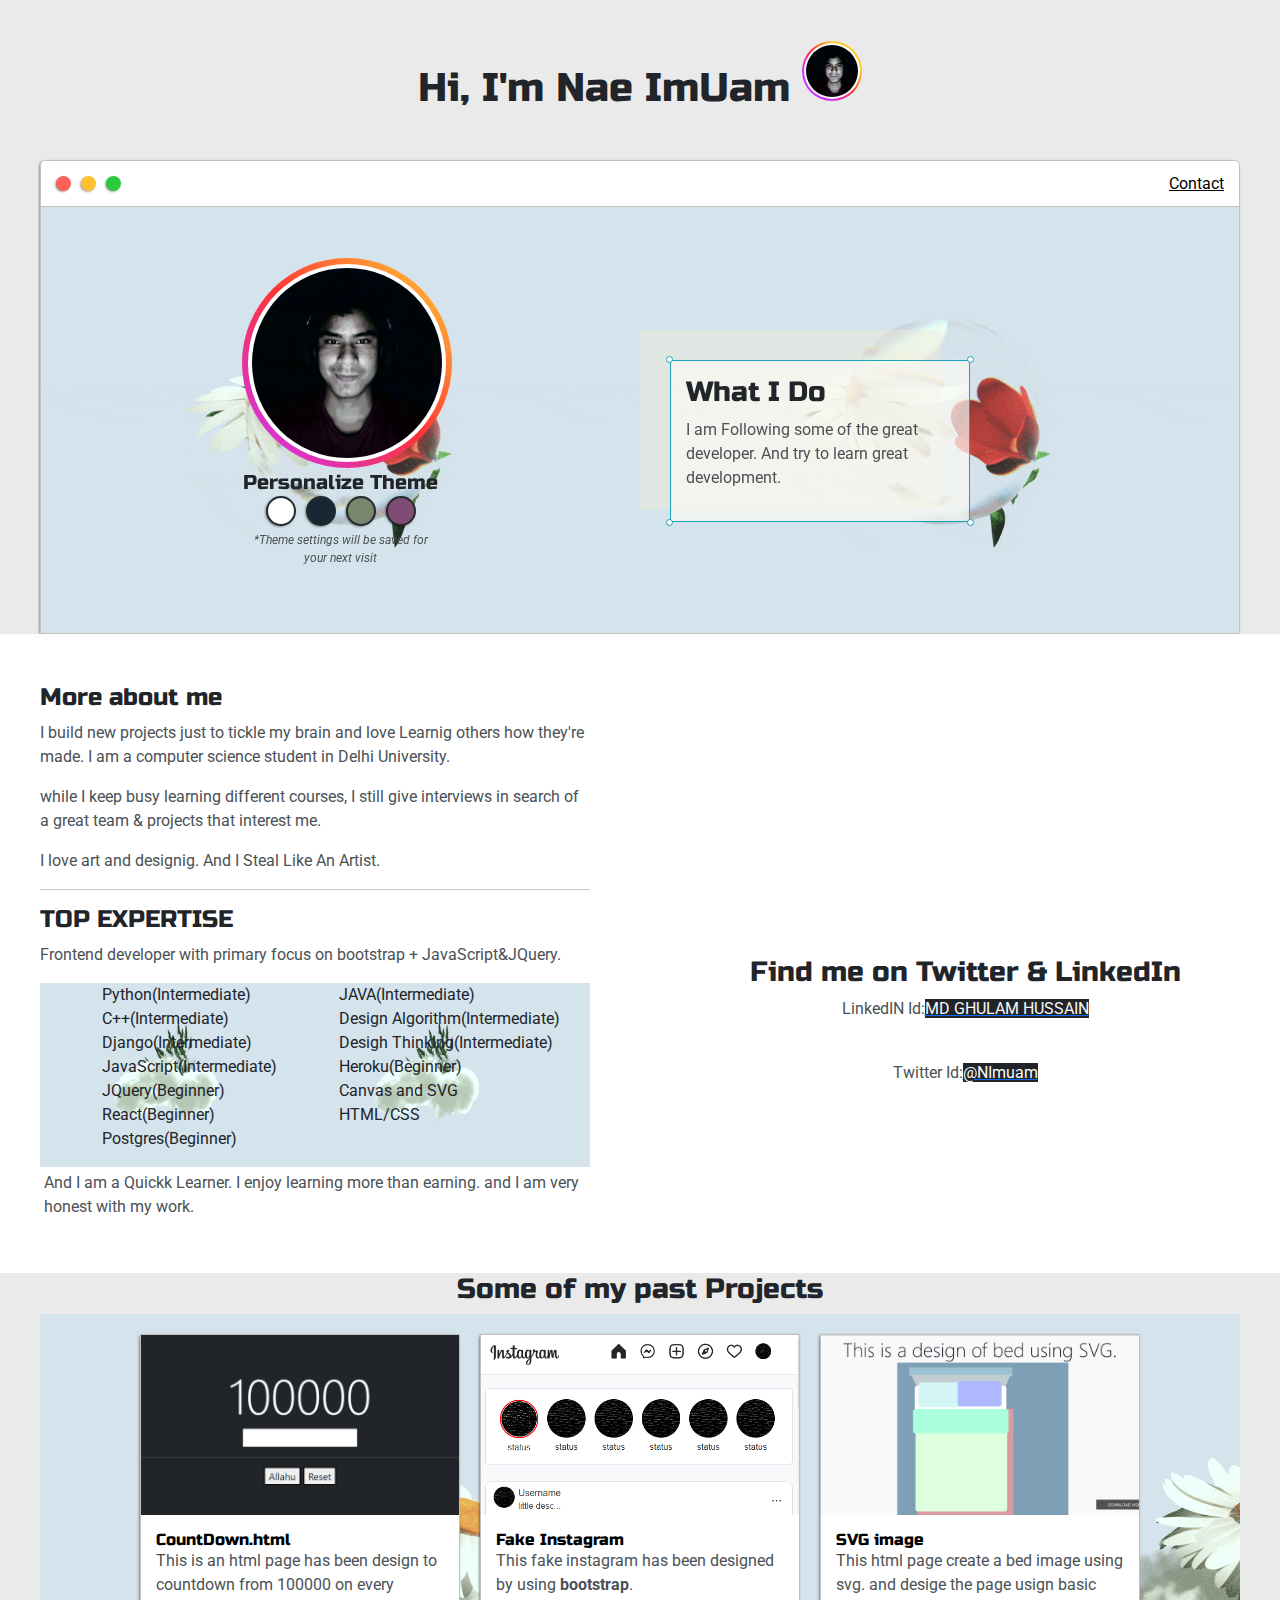
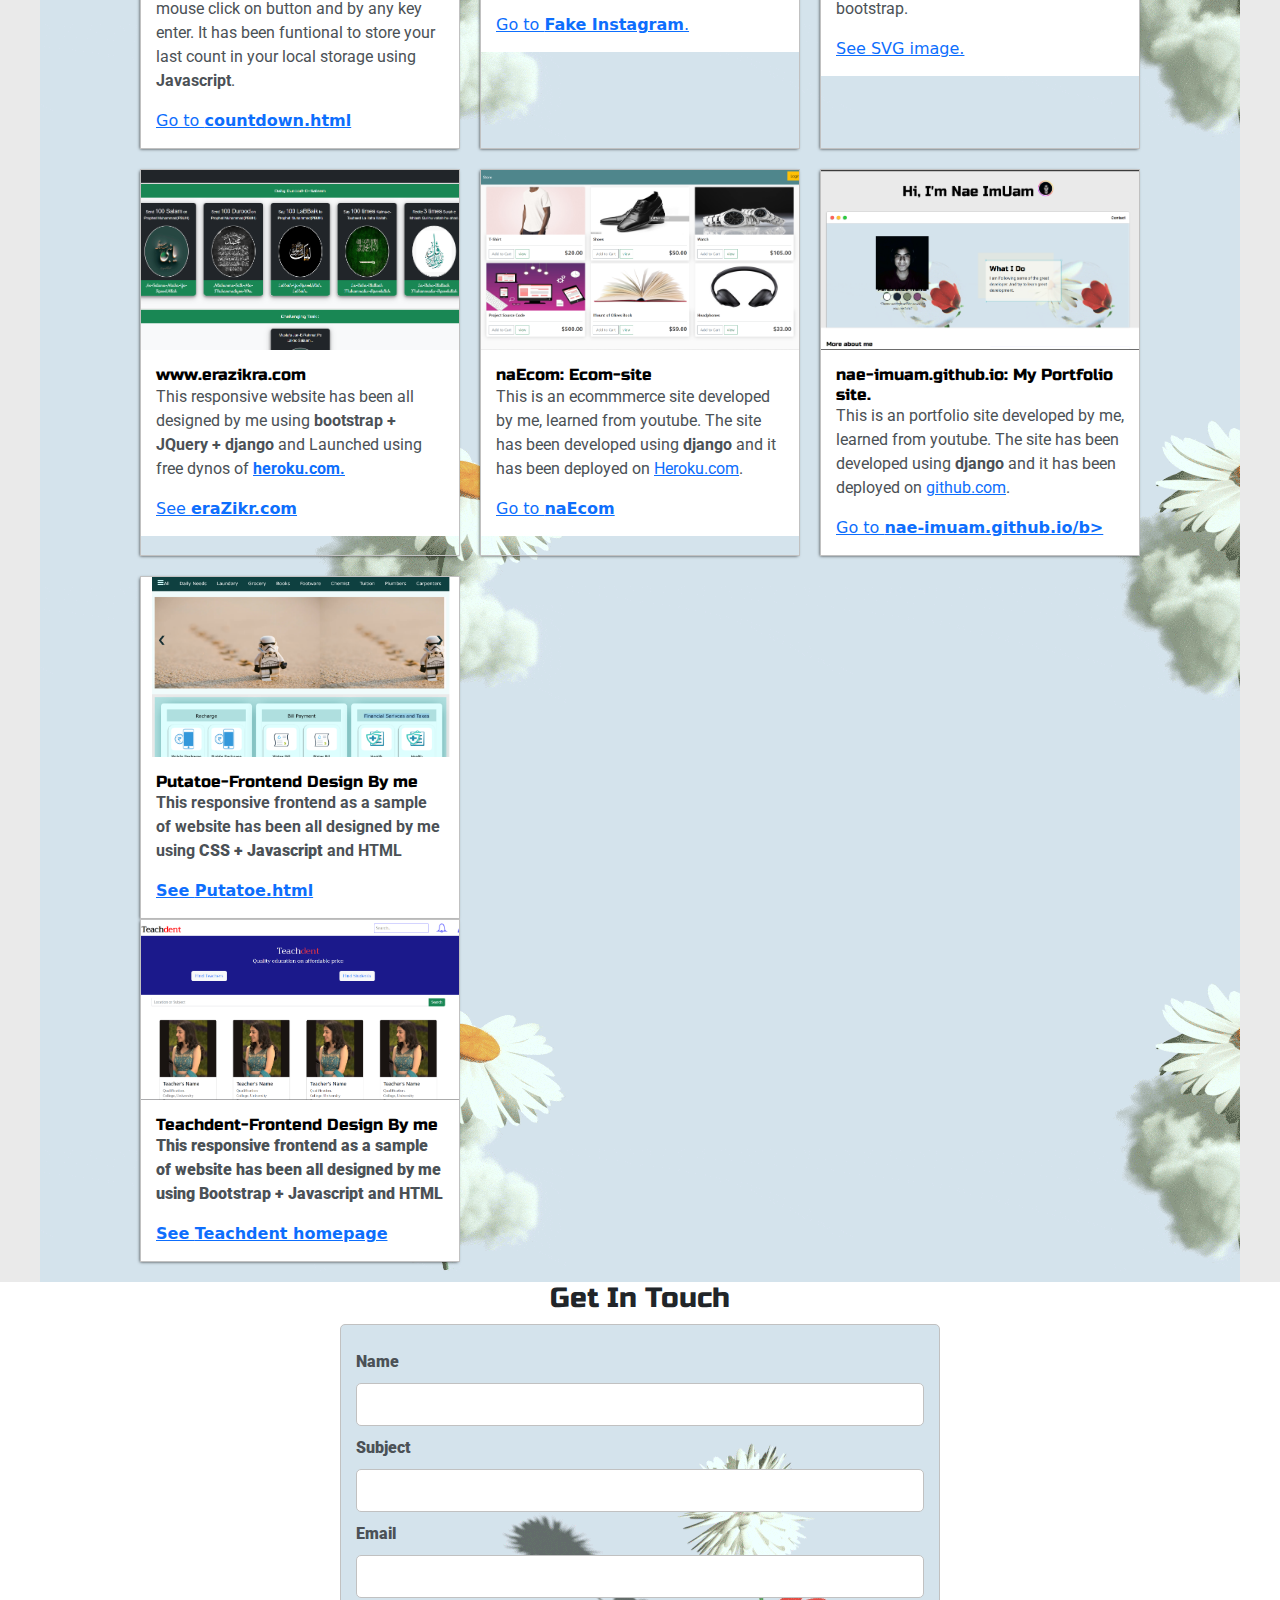
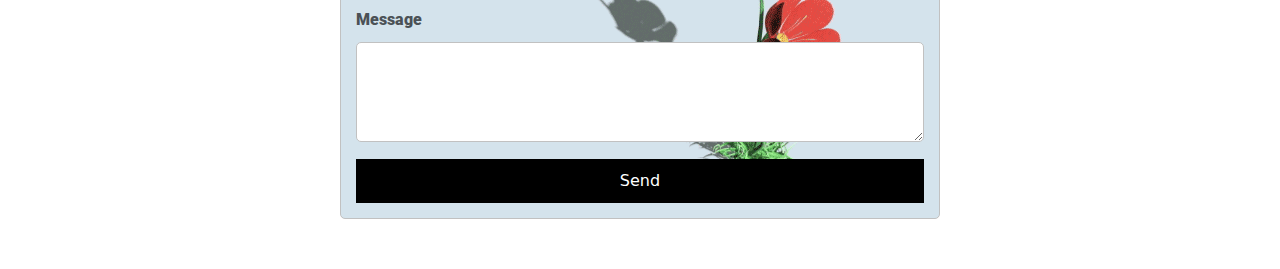
==== commit 2b436779: "Frontend design of teachdent" ====
--- a/index.html
+++ b/index.html
@@ -201,7 +201,7 @@
             <div class="post-preview">
               <h6 class="post-title">Teachdent-Frontend Design By me</h6>
               <p class="post-intro">This responsive frontend as a sample of website has been all designed by me using<b> Bootstrap + Javascript</b> and HTML <b></p>
-              <a href="TeachDent/home.html">See <b>Teachdent homepage</b></a>
+              <a href="home.html">See <b>Teachdent homepage</b></a>
             </div>
           </div>
         </div>
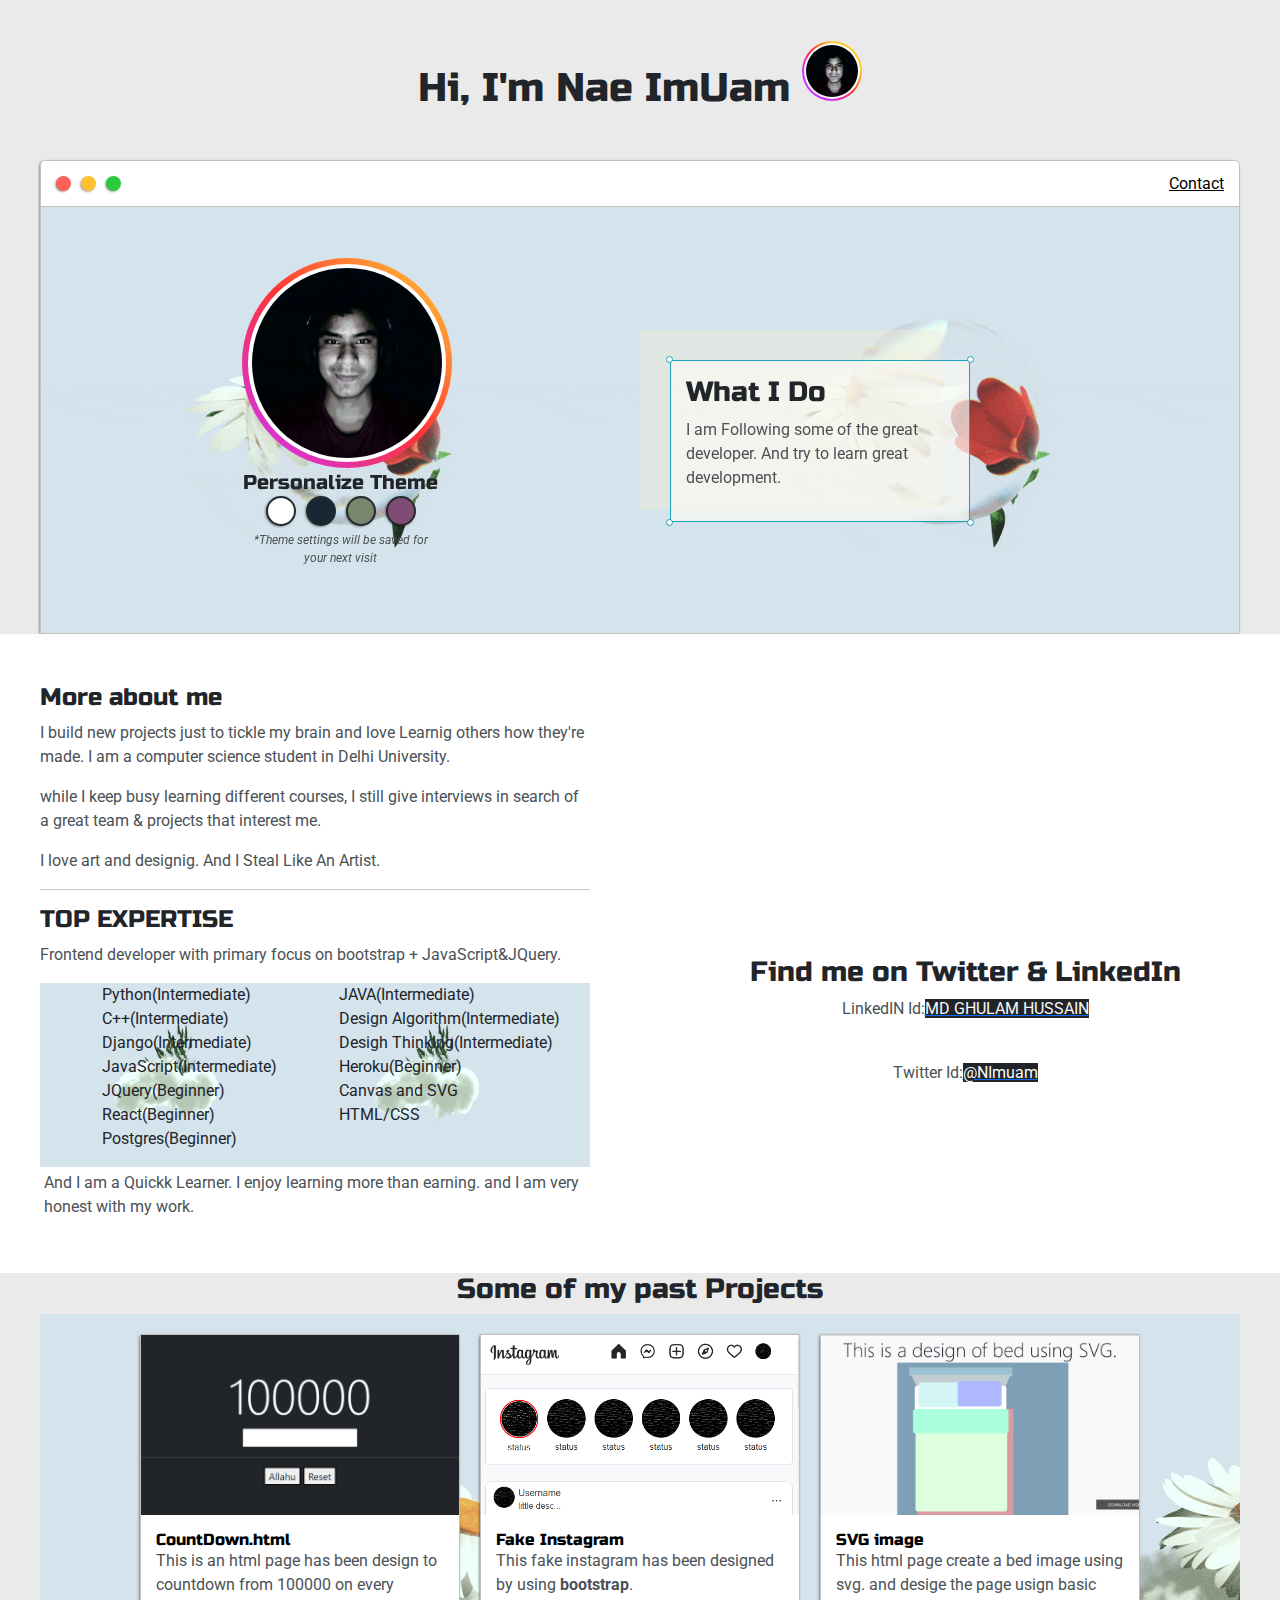
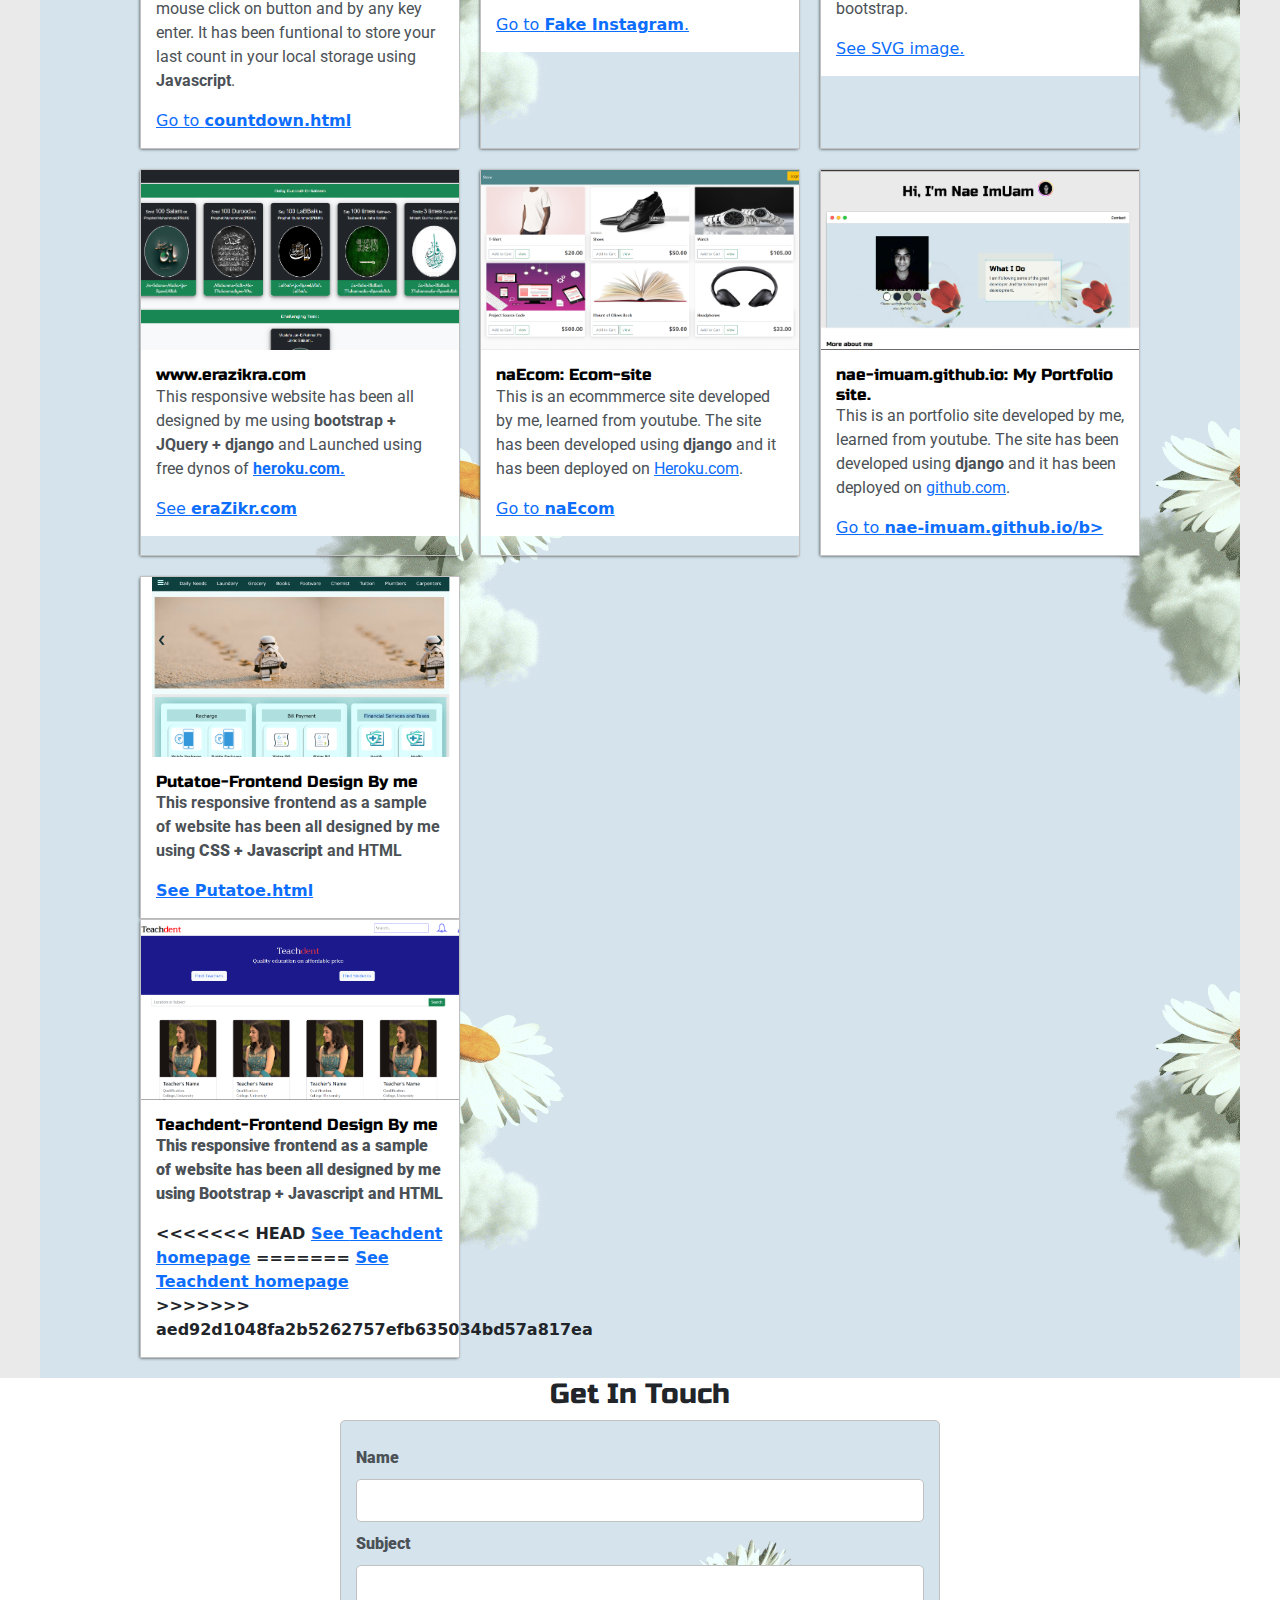
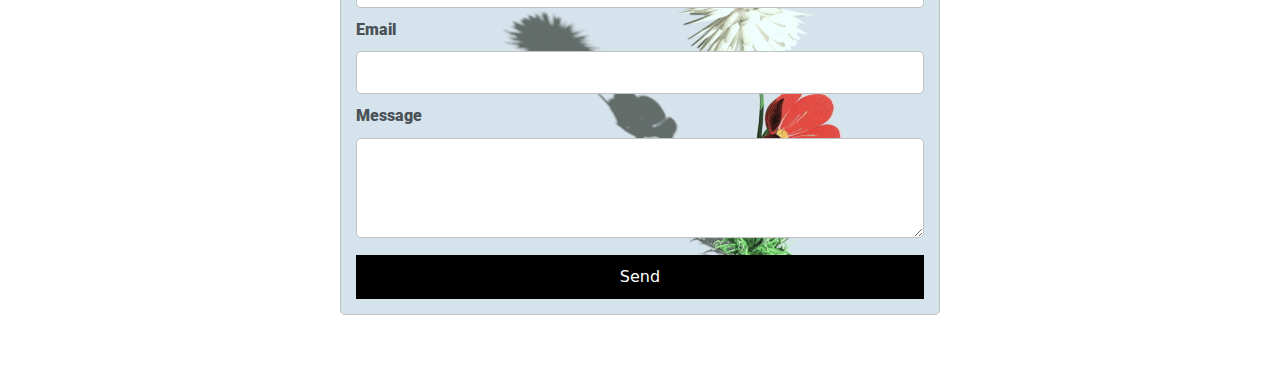
==== commit 20460b72: "Frontend design of teachdent" ====
--- a/index.html
+++ b/index.html
@@ -201,7 +201,11 @@
             <div class="post-preview">
               <h6 class="post-title">Teachdent-Frontend Design By me</h6>
               <p class="post-intro">This responsive frontend as a sample of website has been all designed by me using<b> Bootstrap + Javascript</b> and HTML <b></p>
+<<<<<<< HEAD
               <a href="home.html">See <b>Teachdent homepage</b></a>
+=======
+              <a href="TeachDent/home.html">See <b>Teachdent homepage</b></a>
+>>>>>>> aed92d1048fa2b5262757efb635034bd57a817ea
             </div>
           </div>
         </div>
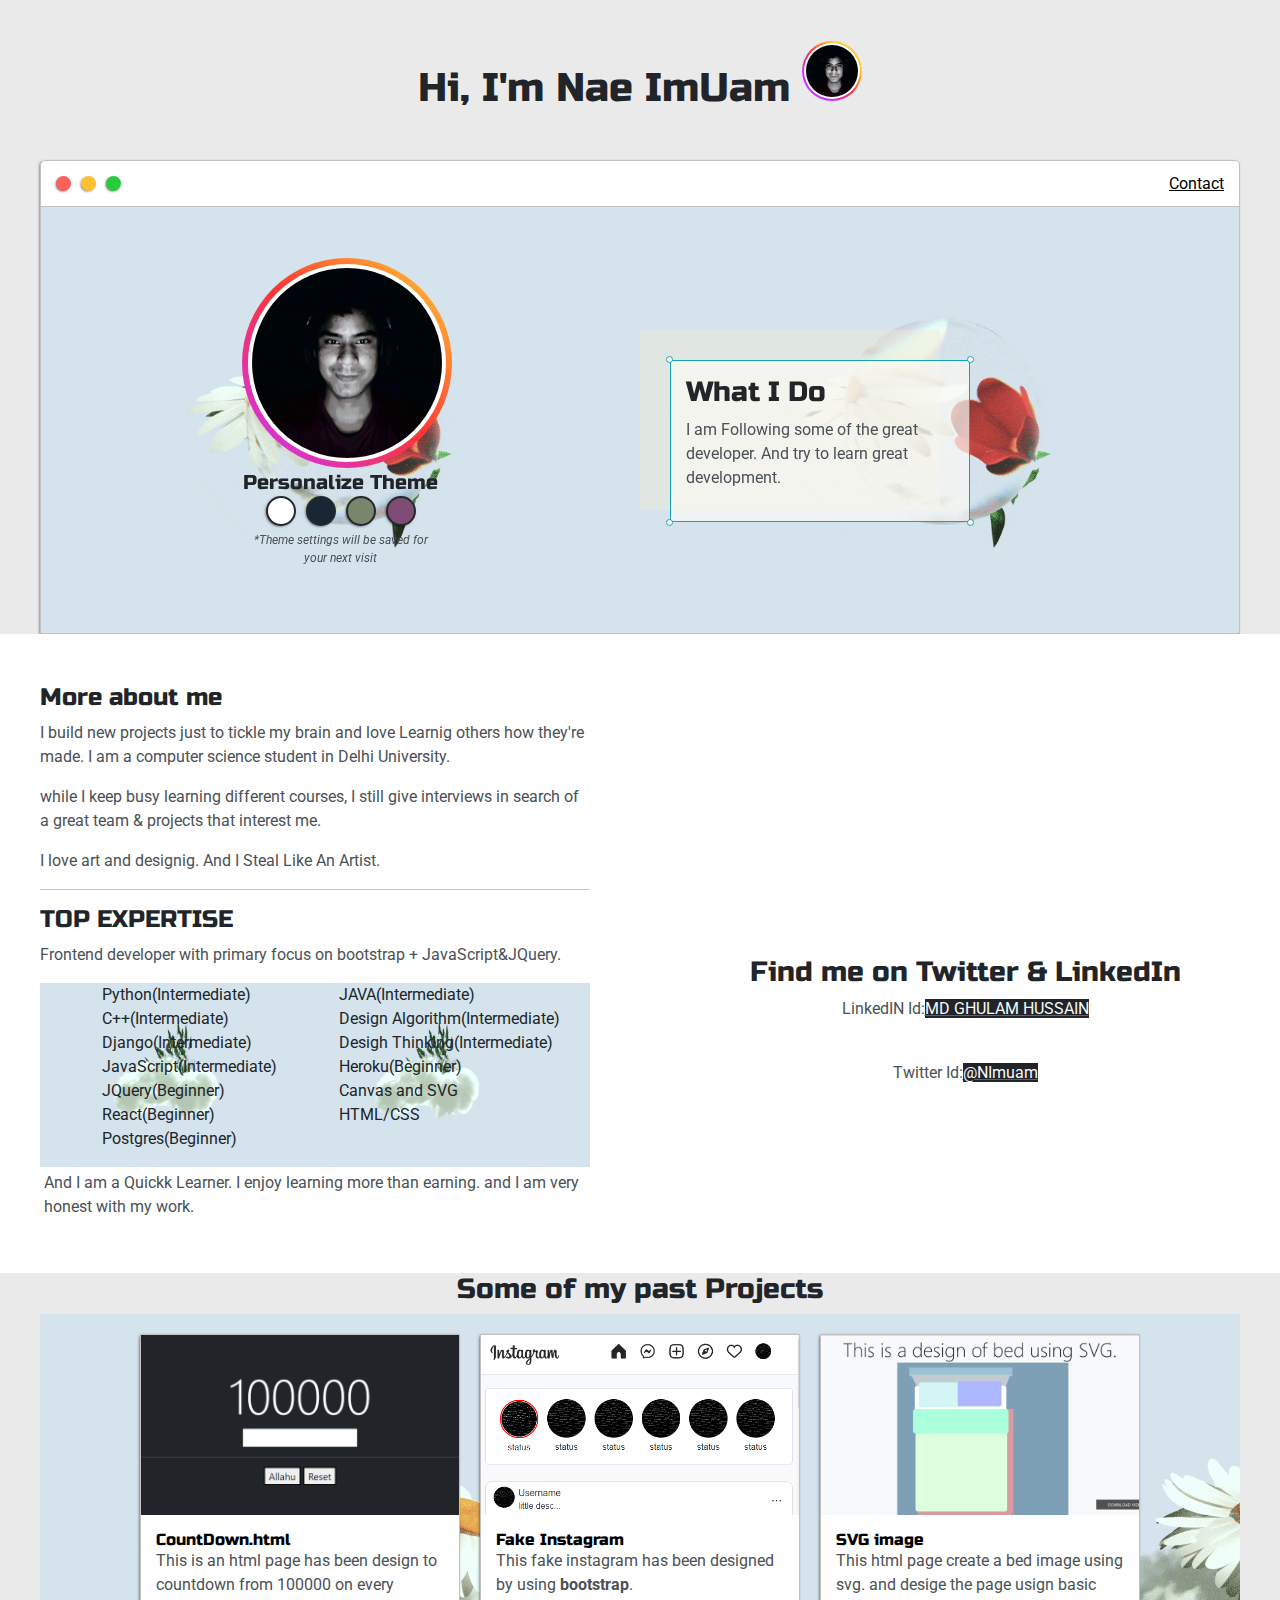
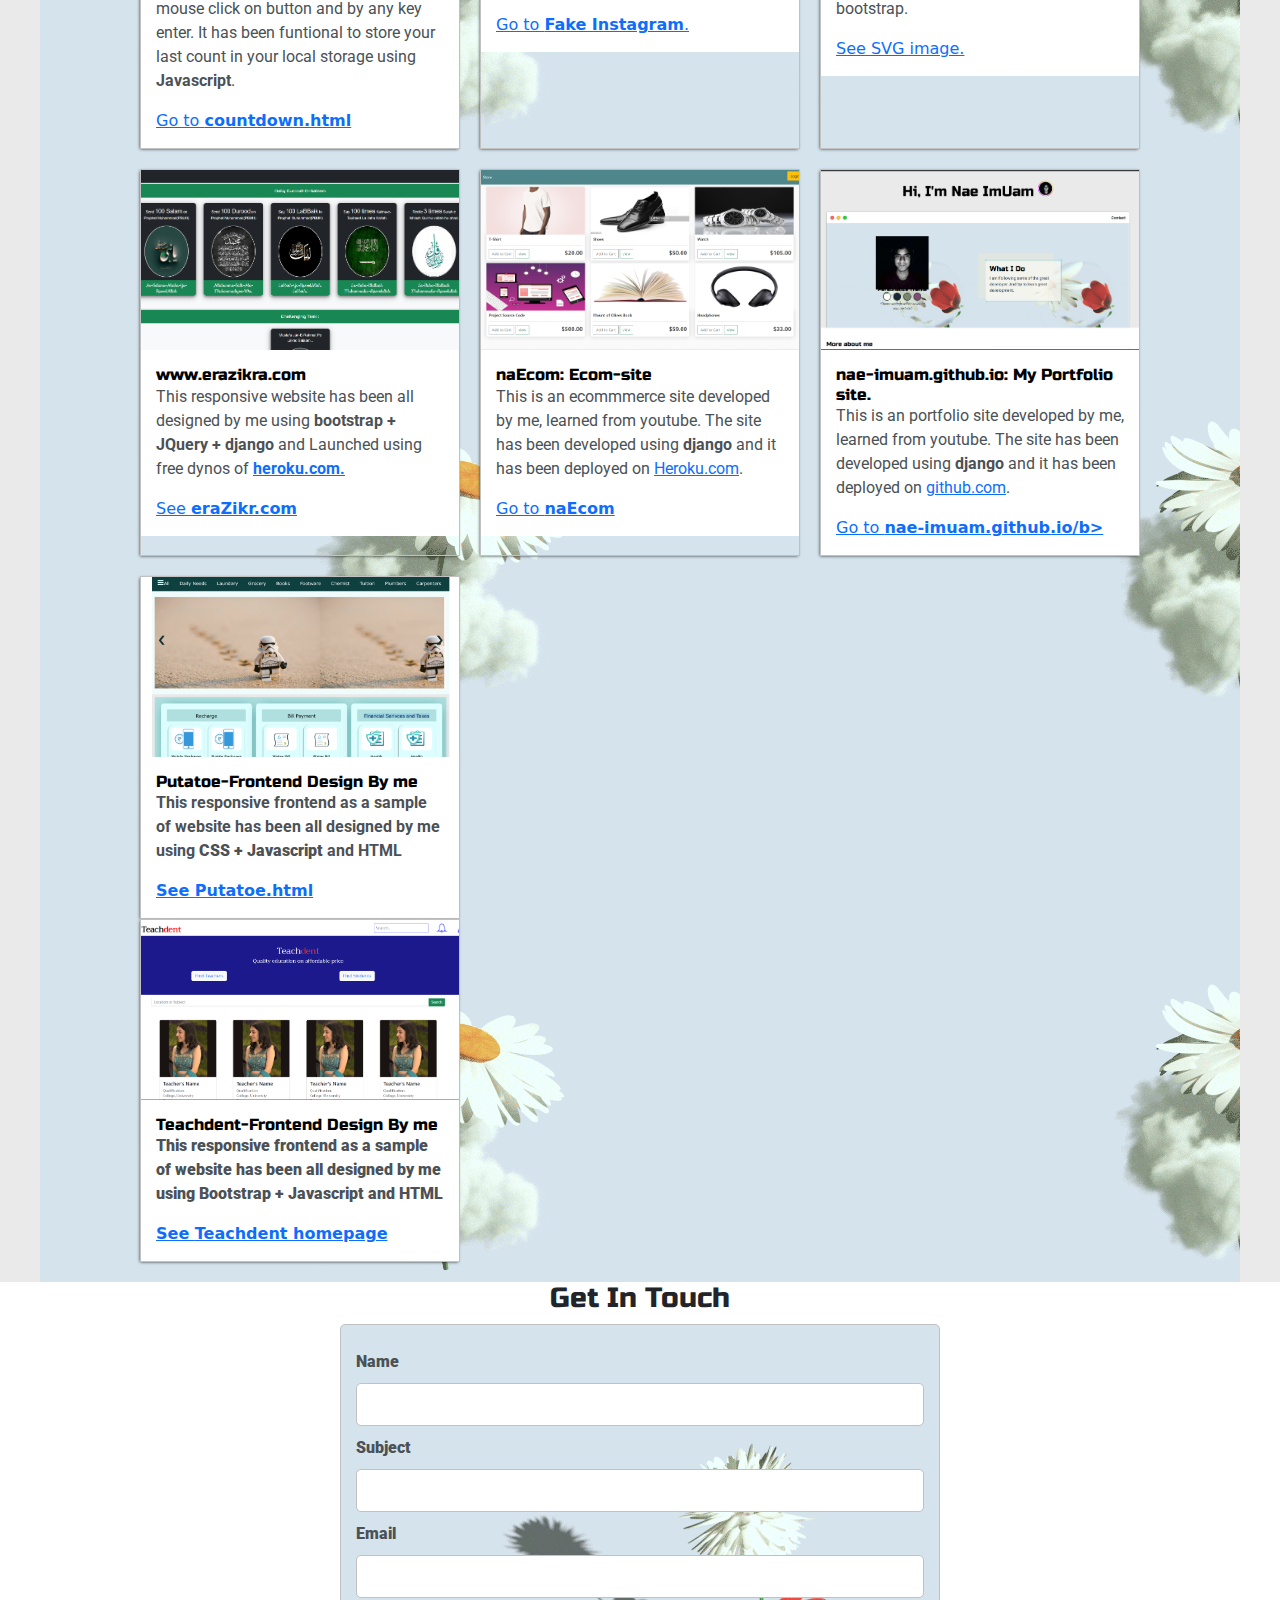
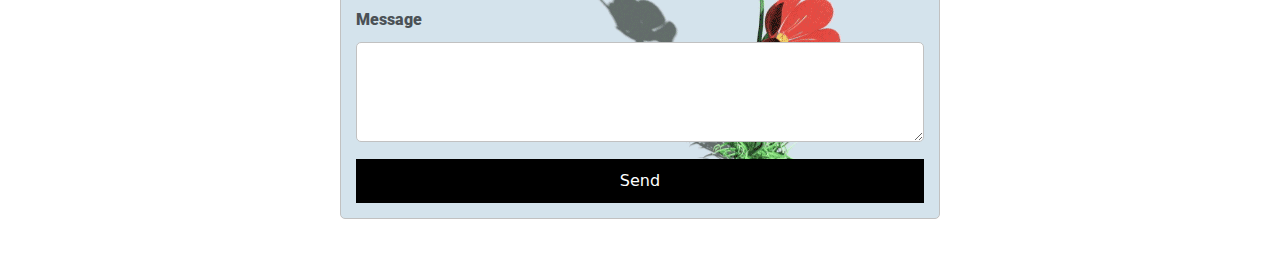
==== commit 496f7986: "Frontend design of teachdent" ====
--- a/index.html
+++ b/index.html
@@ -201,11 +201,9 @@
             <div class="post-preview">
               <h6 class="post-title">Teachdent-Frontend Design By me</h6>
               <p class="post-intro">This responsive frontend as a sample of website has been all designed by me using<b> Bootstrap + Javascript</b> and HTML <b></p>
-<<<<<<< HEAD
               <a href="home.html">See <b>Teachdent homepage</b></a>
-=======
-              <a href="TeachDent/home.html">See <b>Teachdent homepage</b></a>
->>>>>>> aed92d1048fa2b5262757efb635034bd57a817ea
+
+
             </div>
           </div>
         </div>
